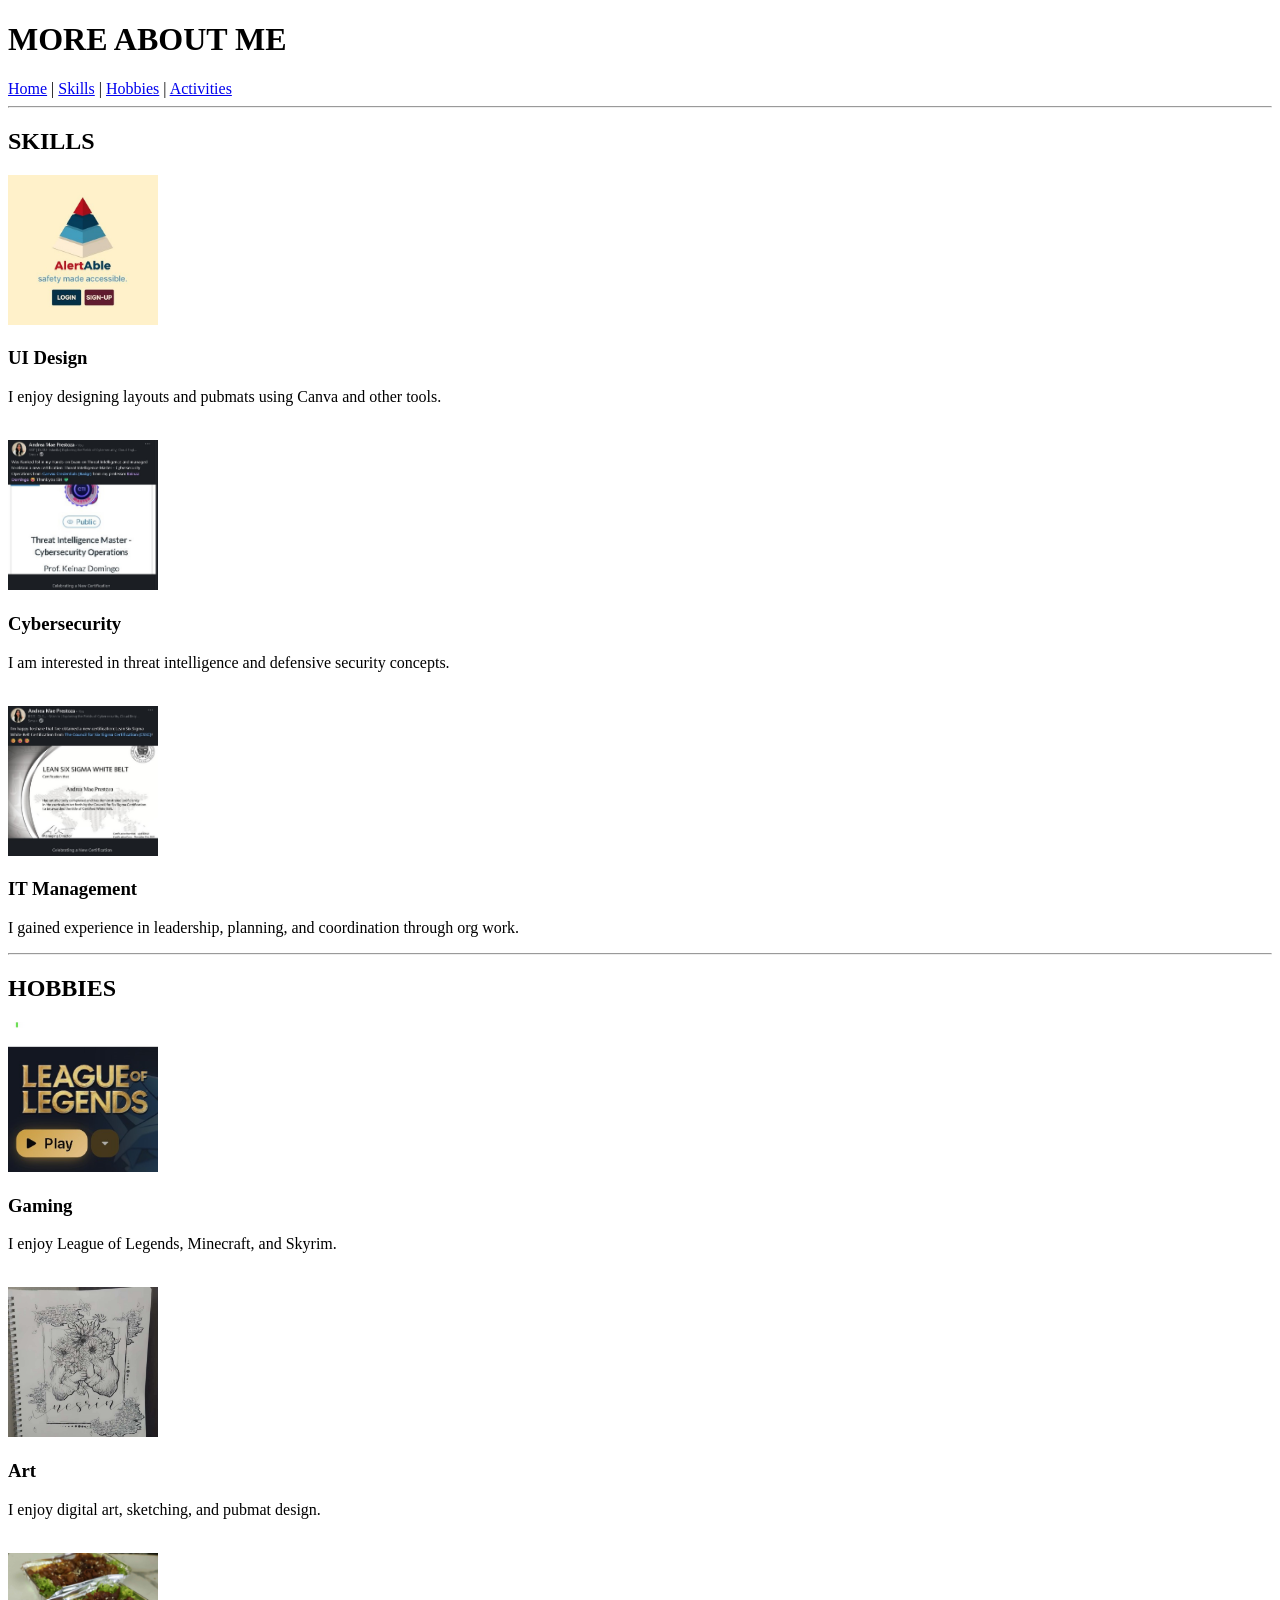
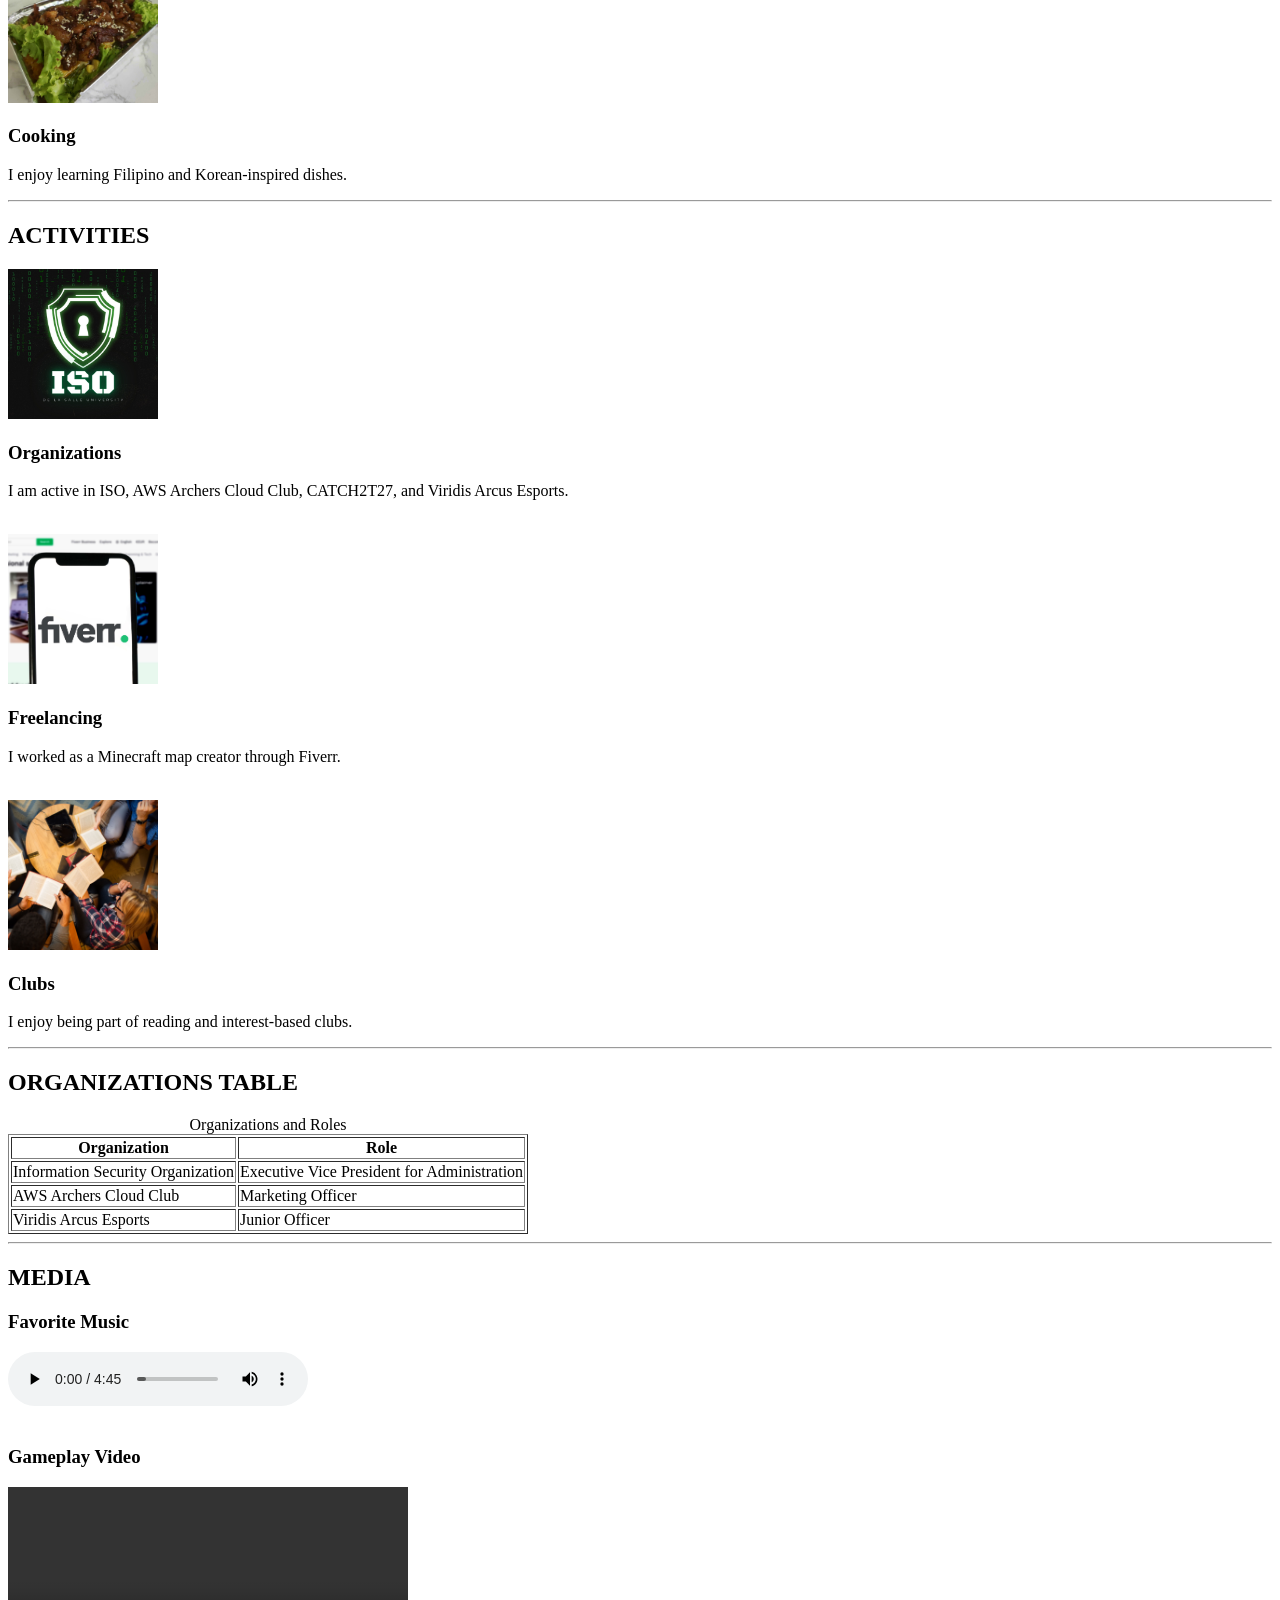
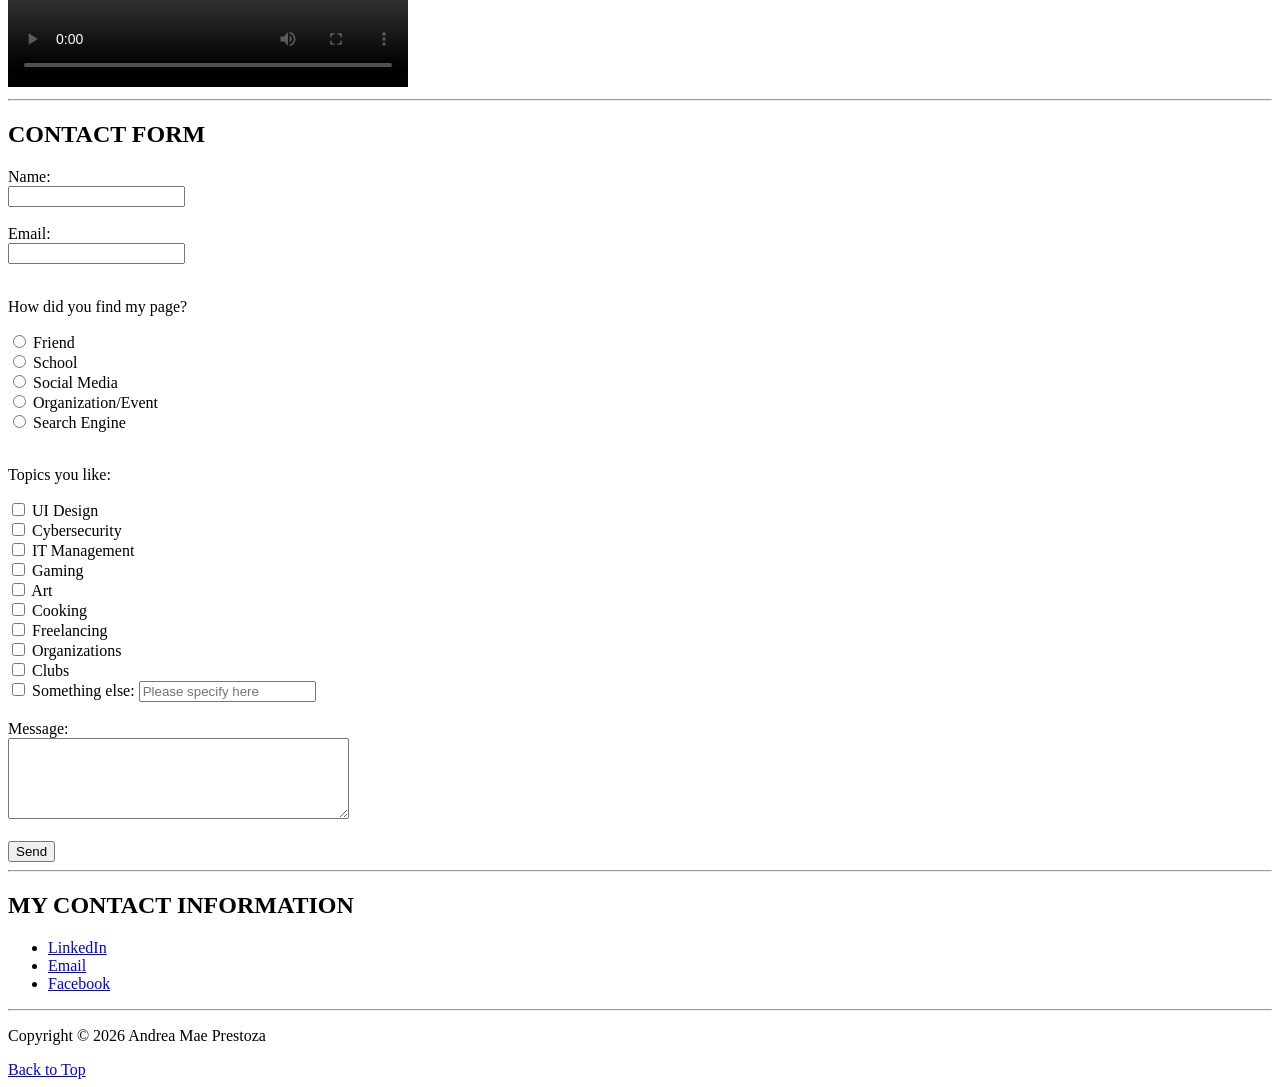
==== more.html @ cf1d5e44 "Changed form" ====
<!DOCTYPE html>
<html>
    
<head>
    <title>More About Andrea Mae Prestoza</title>

    <meta charset="UTF-8">
    <meta name="description" content="More Information About Andrea Mae Prestoza">
    <meta name="keywords" content="Skills, Hobbies, Activities">
    <meta name="author" content="Andrea Mae Prestoza">
</head>

<body>
    <header>
        <h1>MORE ABOUT ME</h1>
        <nav>
            <a href="index.html">Home</a> |
            <a href="#skills">Skills</a> |
            <a href="#hobbies">Hobbies</a> |
            <a href="#activities">Activities</a>
        </nav>
        <hr>
    </header>

    <main>
        <section id="skills">
            <h2>SKILLS</h2>
            <article>
                <img src="ui-design.jpg" alt="UI Design" width="150" height="150">
                <h3>UI Design</h3>
                <p>I enjoy designing layouts and pubmats using Canva and other tools.</p>
            </article>
            <br>
            <article>
                <img src="cybersecurity.jpg" alt="Cybersecurity" width="150" height="150">
                <h3>Cybersecurity</h3>
                <p>I am interested in threat intelligence and defensive security concepts.</p>
            </article>
            <br>
            <article>
                <img src="it-management.jpg" alt="IT Management" width="150" height="150">
                <h3>IT Management</h3>
                <p>I gained experience in leadership, planning, and coordination through org work.</p>
            </article>
        </section>
        <hr>
        <section id="hobbies">
            <h2>HOBBIES</h2>
            <article>
                <img src="gaming.jpg" alt="Gaming" width="150" height="150">
                <h3>Gaming</h3>
                <p>I enjoy League of Legends, Minecraft, and Skyrim.</p>
            </article>
            <br>
            <article>
                <img src="art.jpg" alt="Art" width="150" height="150">
                <h3>Art</h3>
                <p>I enjoy digital art, sketching, and pubmat design.</p>
            </article>
            <br>
            <article>
                <img src="cooking.jpg" alt="Cooking" width="150" height="150">
                <h3>Cooking</h3>
                <p>I enjoy learning Filipino and Korean-inspired dishes.</p>
            </article>
        </section>
        <hr>
        <section id="activities">
            <h2>ACTIVITIES</h2>
            <article>
                <img src="organizations.jpg" alt="Organizations" width="150" height="150">
                <h3>Organizations</h3>
                <p>I am active in ISO, AWS Archers Cloud Club, CATCH2T27, and Viridis Arcus Esports.</p>
            </article>
            <br>
            <article>
                <img src="freelancing.jpg" alt="Freelancing" width="150" height="150">
                <h3>Freelancing</h3>
                <p>I worked as a Minecraft map creator through Fiverr.</p>
            </article>
            <br>
            <article>
                <img src="clubs.jpg" alt="Clubs" width="150" height="150">
                <h3>Clubs</h3>
                <p>I enjoy being part of reading and interest-based clubs.</p>
            </article>
        </section>
        <hr>
        <section>
            <h2>ORGANIZATIONS TABLE</h2>
            <table border="1">
                <caption>Organizations and Roles</caption>
                <tr>
                    <th>Organization</th>
                    <th>Role</th>
                </tr>
                <tr>
                    <td>Information Security Organization</td>
                    <td>Executive Vice President for Administration</td>
                </tr>
                <tr>
                    <td>AWS Archers Cloud Club</td>
                    <td>Marketing Officer</td>
                </tr>
                <tr>
                    <td>Viridis Arcus Esports</td>
                    <td>Junior Officer</td>
                </tr>
            </table>
        </section>
        <hr>
        <section>
            <h2>MEDIA</h2>
            <h3>Favorite Music</h3>
            <audio controls>
                <source src="music.mp3" type="audio/mpeg">
            </audio>
            <br><br>
            <h3>Gameplay Video</h3>
            <video width="400" controls>
                <source src="gameplay.mp4" type="video/mp4">
            </video>
        </section>
        <hr>
        <section>
    <h2>CONTACT FORM</h2>

    <form action="#" method="post">

        <label for="name">Name:</label><br>
        <input type="text" id="name" name="name">

        <br><br>

        <label for="email">Email:</label><br>
        <input type="email" id="email" name="email">

        <br><br>

        <p>How did you find my page?</p>

        <input type="radio" name="source" value="friend" id="friend">
        <label for="friend">Friend</label>
        <br>

        <input type="radio" name="source" value="school" id="school">
        <label for="school">School</label>
        <br>

        <input type="radio" name="source" value="social_media" id="social">
        <label for="social">Social Media</label>
        <br>

        <input type="radio" name="source" value="org_event" id="event">
        <label for="event">Organization/Event</label>
        <br>

        <input type="radio" name="source" value="search_engine" id="search">
        <label for="search">Search Engine</label>

        <br><br>

        <p>Topics you like:</p>

        <input type="checkbox" value="ui_design" id="ui">
        <label for="ui">UI Design</label>
        <br>

        <input type="checkbox" value="cybersecurity" id="cybersecurity">
        <label for="cybersecurity">Cybersecurity</label>
        <br>

        <input type="checkbox" value="it_management" id="it">
        <label for="it">IT Management</label>
        <br>

        <input type="checkbox" value="gaming" id="gaming">
        <label for="gaming">Gaming</label>
        <br>

        <input type="checkbox" value="art" id="art">
        <label for="art">Art</label>
        <br>

        <input type="checkbox" value="cooking" id="cooking">
        <label for="cooking">Cooking</label>
        <br>

        <input type="checkbox" value="freelancing" id="freelance">
        <label for="freelance">Freelancing</label>
        <br>

        <input type="checkbox" value="organizations" id="orgs">
        <label for="orgs">Organizations</label>
        <br>

        <input type="checkbox" value="clubs" id="clubs">
        <label for="clubs">Clubs</label>
        <br>

        <input type="checkbox" value="something_else" id="other">
        <label for="other">Something else:</label>

        <input type="text" name="other_input" placeholder="Please specify here">

        <br><br>

        <label for="message">Message:</label><br>

        <textarea id="message"
                  name="message"
                  rows="5"
                  cols="40"></textarea>

        <br><br>

        <input type="submit" value="Send">

    </form>
</section>
        <hr>
        <section>
            <h2>MY CONTACT INFORMATION</h2>
            <ul>
                <li>
                    <a href="https://www.linkedin.com/in/prestozaamj/" target="_blank">
                        LinkedIn
                    </a>
                </li>
                <li>
                    <a href="mailto:andrea_prestoza@dlsu.edu.ph">
                        Email
                    </a>
                </li>
                <li>
                    <a href="https://www.facebook.com/prestopotatoe" target="_blank">
                        Facebook
                    </a>
                </li>
            </ul>
        </section>
    </main>

    <hr>
    <footer>

        <p>Copyright © 2026 Andrea Mae Prestoza</p>
        <a href="#top">Back to Top</a>

    </footer>
</body>
</html>
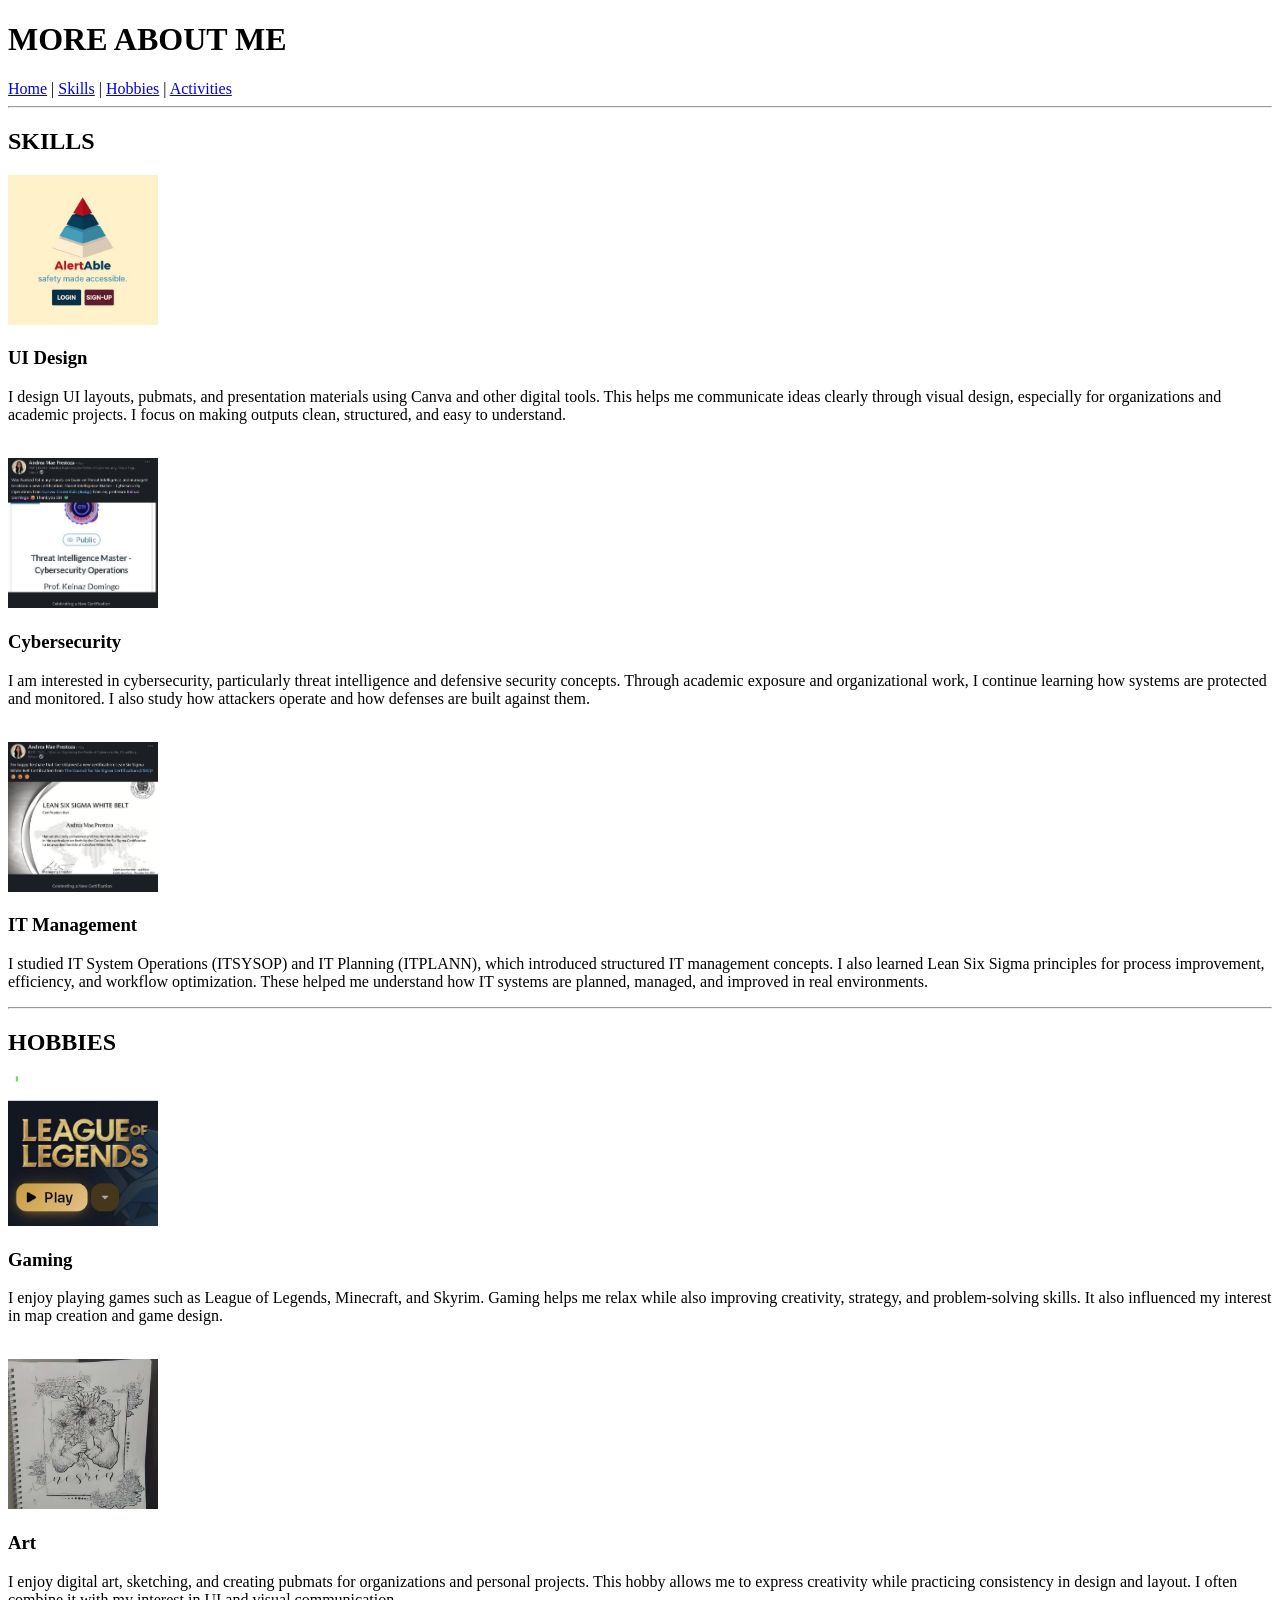
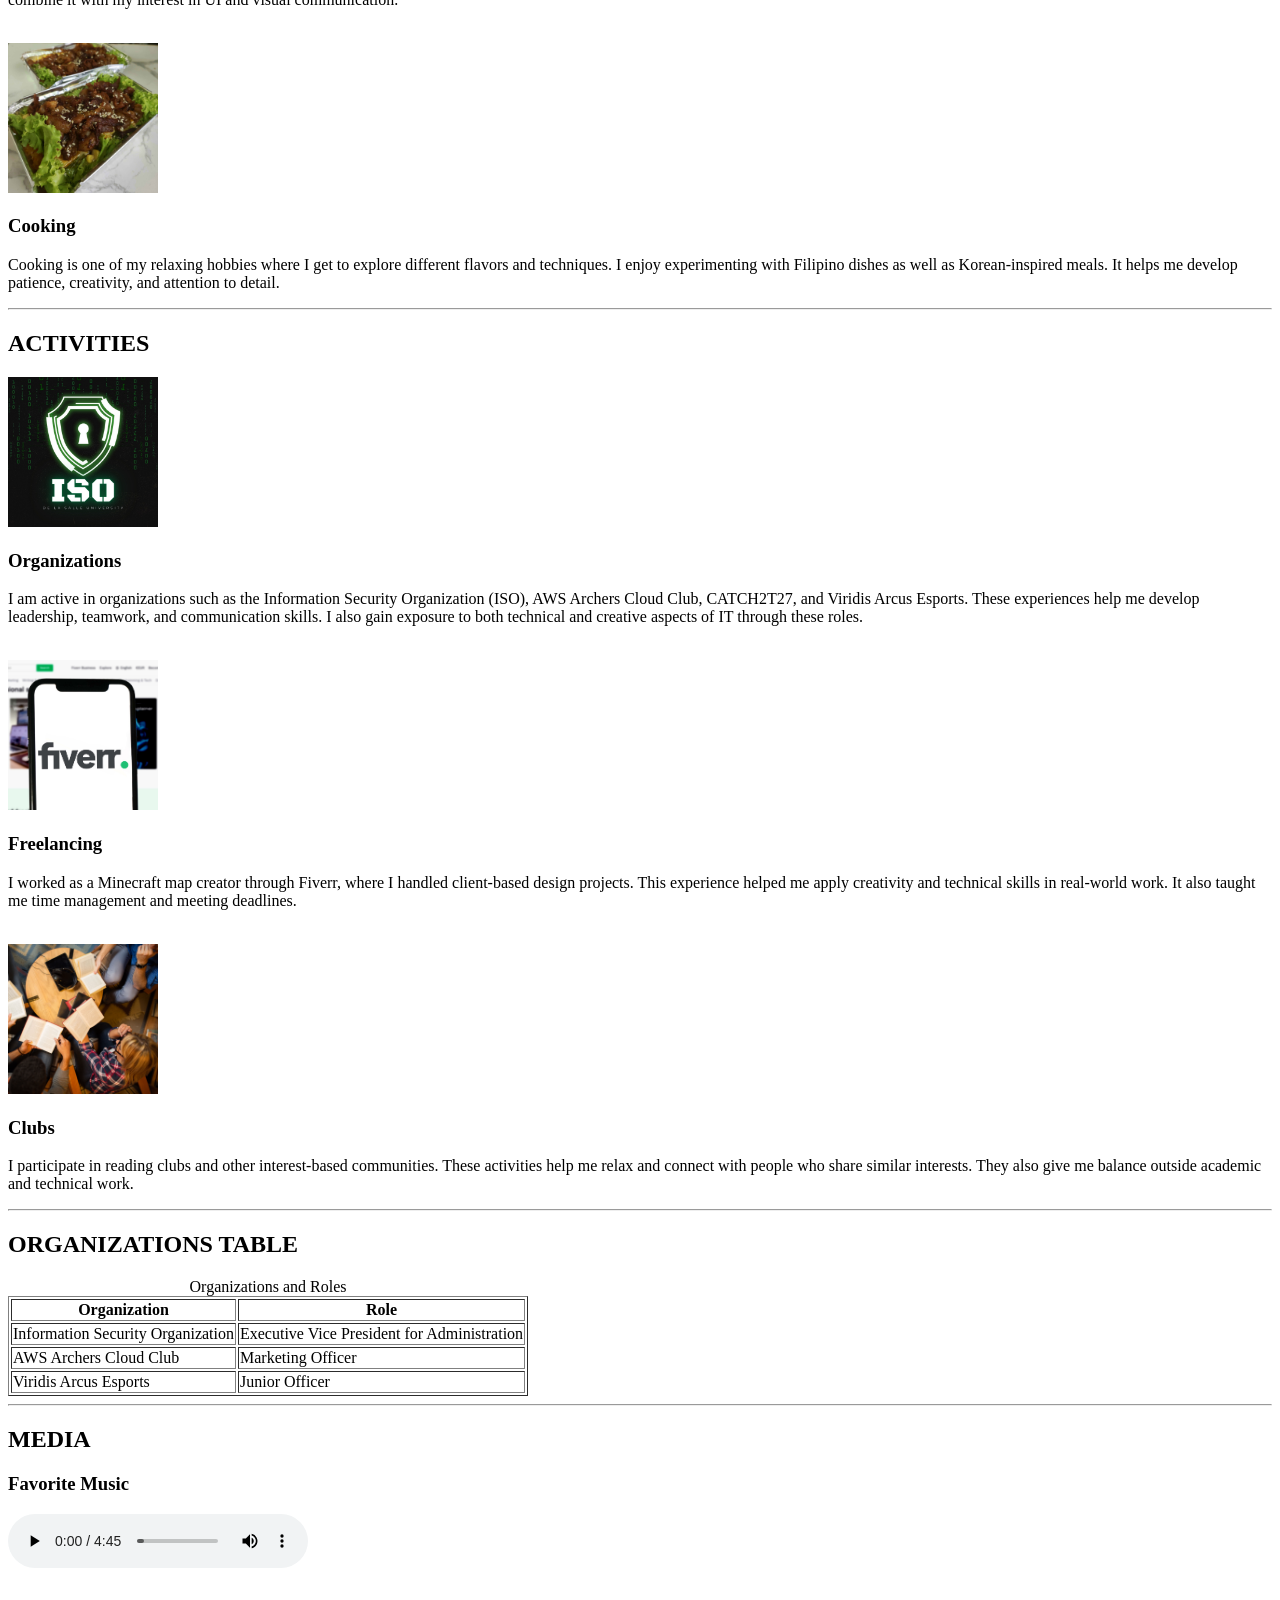
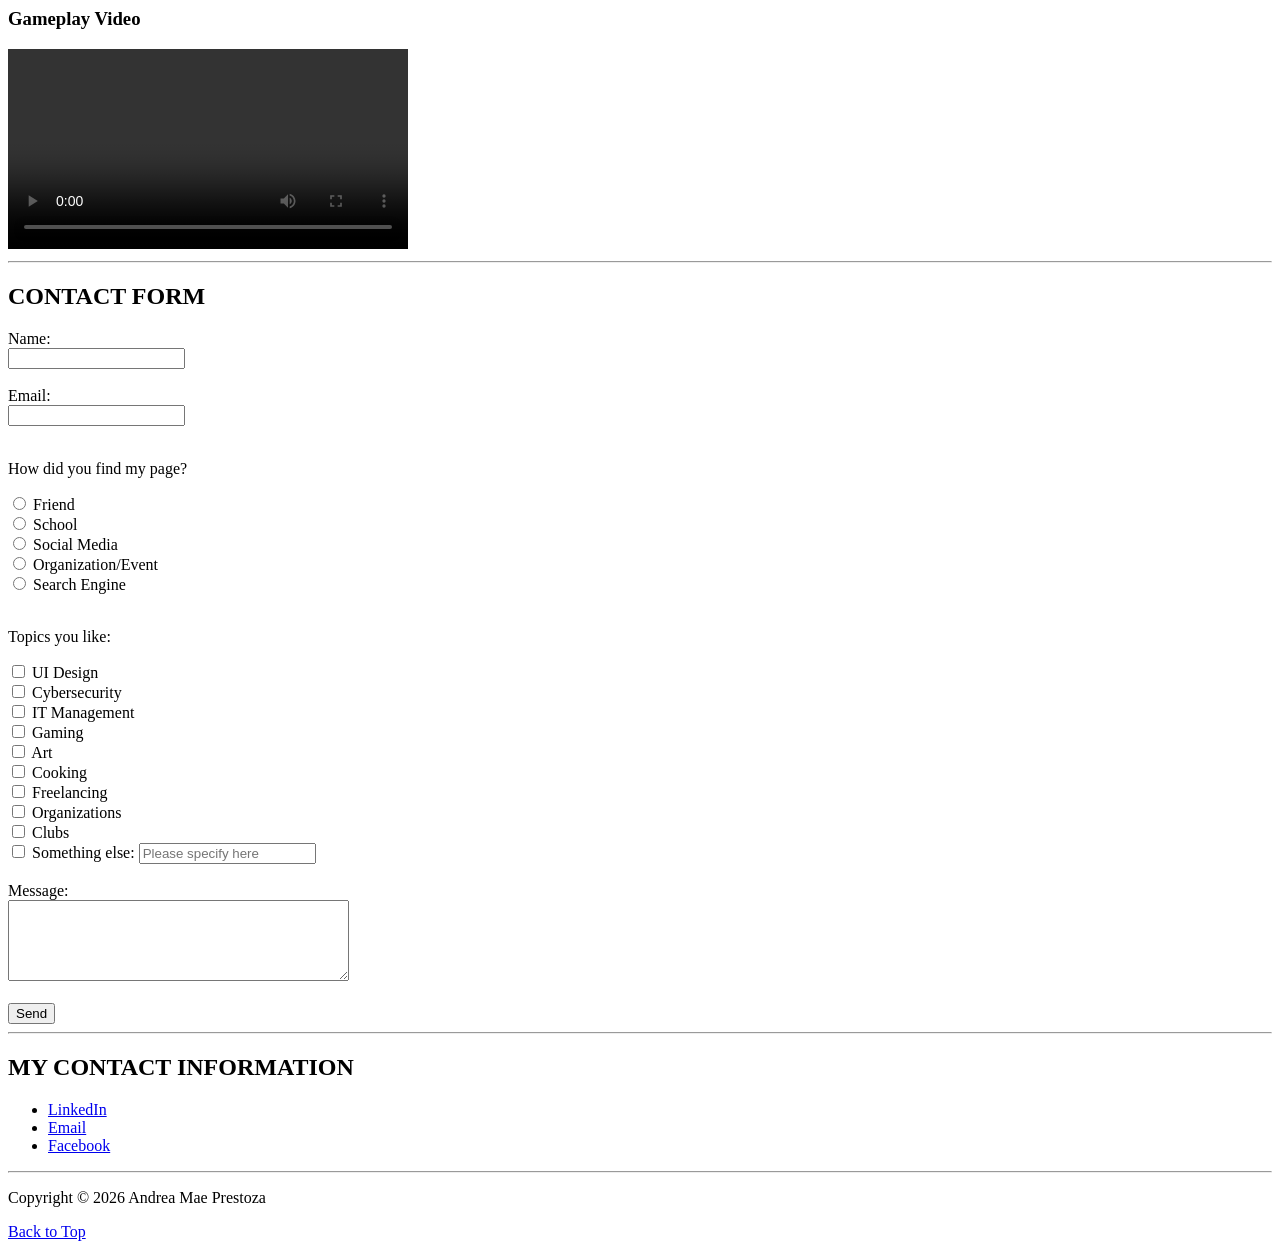
==== commit 8e2ebb41: "Made descriptions more descriptive" ====
--- a/more.html
+++ b/more.html
@@ -25,103 +25,172 @@
     <main>
         <section id="skills">
             <h2>SKILLS</h2>
+
             <article>
                 <img src="ui-design.jpg" alt="UI Design" width="150" height="150">
                 <h3>UI Design</h3>
-                <p>I enjoy designing layouts and pubmats using Canva and other tools.</p>
-            </article>
-            <br>
+                <p>
+                    I design UI layouts, pubmats, and presentation materials using Canva and other digital tools. 
+                    This helps me communicate ideas clearly through visual design, especially for organizations and academic projects. 
+                    I focus on making outputs clean, structured, and easy to understand.
+                </p>
+            </article>
+
+            <br>
+
             <article>
                 <img src="cybersecurity.jpg" alt="Cybersecurity" width="150" height="150">
                 <h3>Cybersecurity</h3>
-                <p>I am interested in threat intelligence and defensive security concepts.</p>
-            </article>
-            <br>
+                <p>
+                    I am interested in cybersecurity, particularly threat intelligence and defensive security concepts. 
+                    Through academic exposure and organizational work, I continue learning how systems are protected and monitored. 
+                    I also study how attackers operate and how defenses are built against them.
+                </p>
+            </article>
+
+            <br>
+
             <article>
                 <img src="it-management.jpg" alt="IT Management" width="150" height="150">
                 <h3>IT Management</h3>
-                <p>I gained experience in leadership, planning, and coordination through org work.</p>
-            </article>
-        </section>
-        <hr>
+                <p>
+                    I studied IT System Operations (ITSYSOP) and IT Planning (ITPLANN), which introduced structured IT management concepts. 
+                    I also learned Lean Six Sigma principles for process improvement, efficiency, and workflow optimization. 
+                    These helped me understand how IT systems are planned, managed, and improved in real environments.
+                </p>
+            </article>
+        </section>
+
+        <hr>
+
         <section id="hobbies">
             <h2>HOBBIES</h2>
+
             <article>
                 <img src="gaming.jpg" alt="Gaming" width="150" height="150">
                 <h3>Gaming</h3>
-                <p>I enjoy League of Legends, Minecraft, and Skyrim.</p>
-            </article>
-            <br>
+                <p>
+                    I enjoy playing games such as League of Legends, Minecraft, and Skyrim. 
+                    Gaming helps me relax while also improving creativity, strategy, and problem-solving skills. 
+                    It also influenced my interest in map creation and game design.
+                </p>
+            </article>
+
+            <br>
+
             <article>
                 <img src="art.jpg" alt="Art" width="150" height="150">
                 <h3>Art</h3>
-                <p>I enjoy digital art, sketching, and pubmat design.</p>
-            </article>
-            <br>
+                <p>
+                    I enjoy digital art, sketching, and creating pubmats for organizations and personal projects. 
+                    This hobby allows me to express creativity while practicing consistency in design and layout. 
+                    I often combine it with my interest in UI and visual communication.
+                </p>
+            </article>
+
+            <br>
+
             <article>
                 <img src="cooking.jpg" alt="Cooking" width="150" height="150">
                 <h3>Cooking</h3>
-                <p>I enjoy learning Filipino and Korean-inspired dishes.</p>
-            </article>
-        </section>
-        <hr>
+                <p>
+                    Cooking is one of my relaxing hobbies where I get to explore different flavors and techniques. 
+                    I enjoy experimenting with Filipino dishes as well as Korean-inspired meals. 
+                    It helps me develop patience, creativity, and attention to detail.
+                </p>
+            </article>
+        </section>
+
+        <hr>
+
         <section id="activities">
             <h2>ACTIVITIES</h2>
+
             <article>
                 <img src="organizations.jpg" alt="Organizations" width="150" height="150">
                 <h3>Organizations</h3>
-                <p>I am active in ISO, AWS Archers Cloud Club, CATCH2T27, and Viridis Arcus Esports.</p>
-            </article>
-            <br>
+                <p>
+                    I am active in organizations such as the Information Security Organization (ISO), AWS Archers Cloud Club, 
+                    CATCH2T27, and Viridis Arcus Esports. These experiences help me develop leadership, teamwork, and communication skills. 
+                    I also gain exposure to both technical and creative aspects of IT through these roles.
+                </p>
+            </article>
+
+            <br>
+
             <article>
                 <img src="freelancing.jpg" alt="Freelancing" width="150" height="150">
                 <h3>Freelancing</h3>
-                <p>I worked as a Minecraft map creator through Fiverr.</p>
-            </article>
-            <br>
+                <p>
+                    I worked as a Minecraft map creator through Fiverr, where I handled client-based design projects. 
+                    This experience helped me apply creativity and technical skills in real-world work. 
+                    It also taught me time management and meeting deadlines.
+                </p>
+            </article>
+
+            <br>
+
             <article>
                 <img src="clubs.jpg" alt="Clubs" width="150" height="150">
                 <h3>Clubs</h3>
-                <p>I enjoy being part of reading and interest-based clubs.</p>
-            </article>
-        </section>
-        <hr>
+                <p>
+                    I participate in reading clubs and other interest-based communities. 
+                    These activities help me relax and connect with people who share similar interests. 
+                    They also give me balance outside academic and technical work.
+                </p>
+            </article>
+        </section>
+
+        <hr>
+
         <section>
             <h2>ORGANIZATIONS TABLE</h2>
+
             <table border="1">
                 <caption>Organizations and Roles</caption>
+
                 <tr>
                     <th>Organization</th>
                     <th>Role</th>
                 </tr>
+
                 <tr>
                     <td>Information Security Organization</td>
                     <td>Executive Vice President for Administration</td>
                 </tr>
+
                 <tr>
                     <td>AWS Archers Cloud Club</td>
                     <td>Marketing Officer</td>
                 </tr>
+
                 <tr>
                     <td>Viridis Arcus Esports</td>
                     <td>Junior Officer</td>
                 </tr>
             </table>
         </section>
-        <hr>
+
+        <hr>
+
         <section>
             <h2>MEDIA</h2>
+
             <h3>Favorite Music</h3>
             <audio controls>
                 <source src="music.mp3" type="audio/mpeg">
             </audio>
+
             <br><br>
+
             <h3>Gameplay Video</h3>
             <video width="400" controls>
                 <source src="gameplay.mp4" type="video/mp4">
             </video>
         </section>
-        <hr>
+
+        <hr>
+
         <section>
     <h2>CONTACT FORM</h2>
 
@@ -218,20 +287,25 @@
 
     </form>
 </section>
-        <hr>
+
+        <hr>
+
         <section>
             <h2>MY CONTACT INFORMATION</h2>
+
             <ul>
                 <li>
                     <a href="https://www.linkedin.com/in/prestozaamj/" target="_blank">
                         LinkedIn
                     </a>
                 </li>
+
                 <li>
                     <a href="mailto:andrea_prestoza@dlsu.edu.ph">
                         Email
                     </a>
                 </li>
+
                 <li>
                     <a href="https://www.facebook.com/prestopotatoe" target="_blank">
                         Facebook
@@ -239,14 +313,15 @@
                 </li>
             </ul>
         </section>
+
     </main>
 
     <hr>
+
     <footer>
-
         <p>Copyright © 2026 Andrea Mae Prestoza</p>
         <a href="#top">Back to Top</a>
-
     </footer>
+
 </body>
 </html>
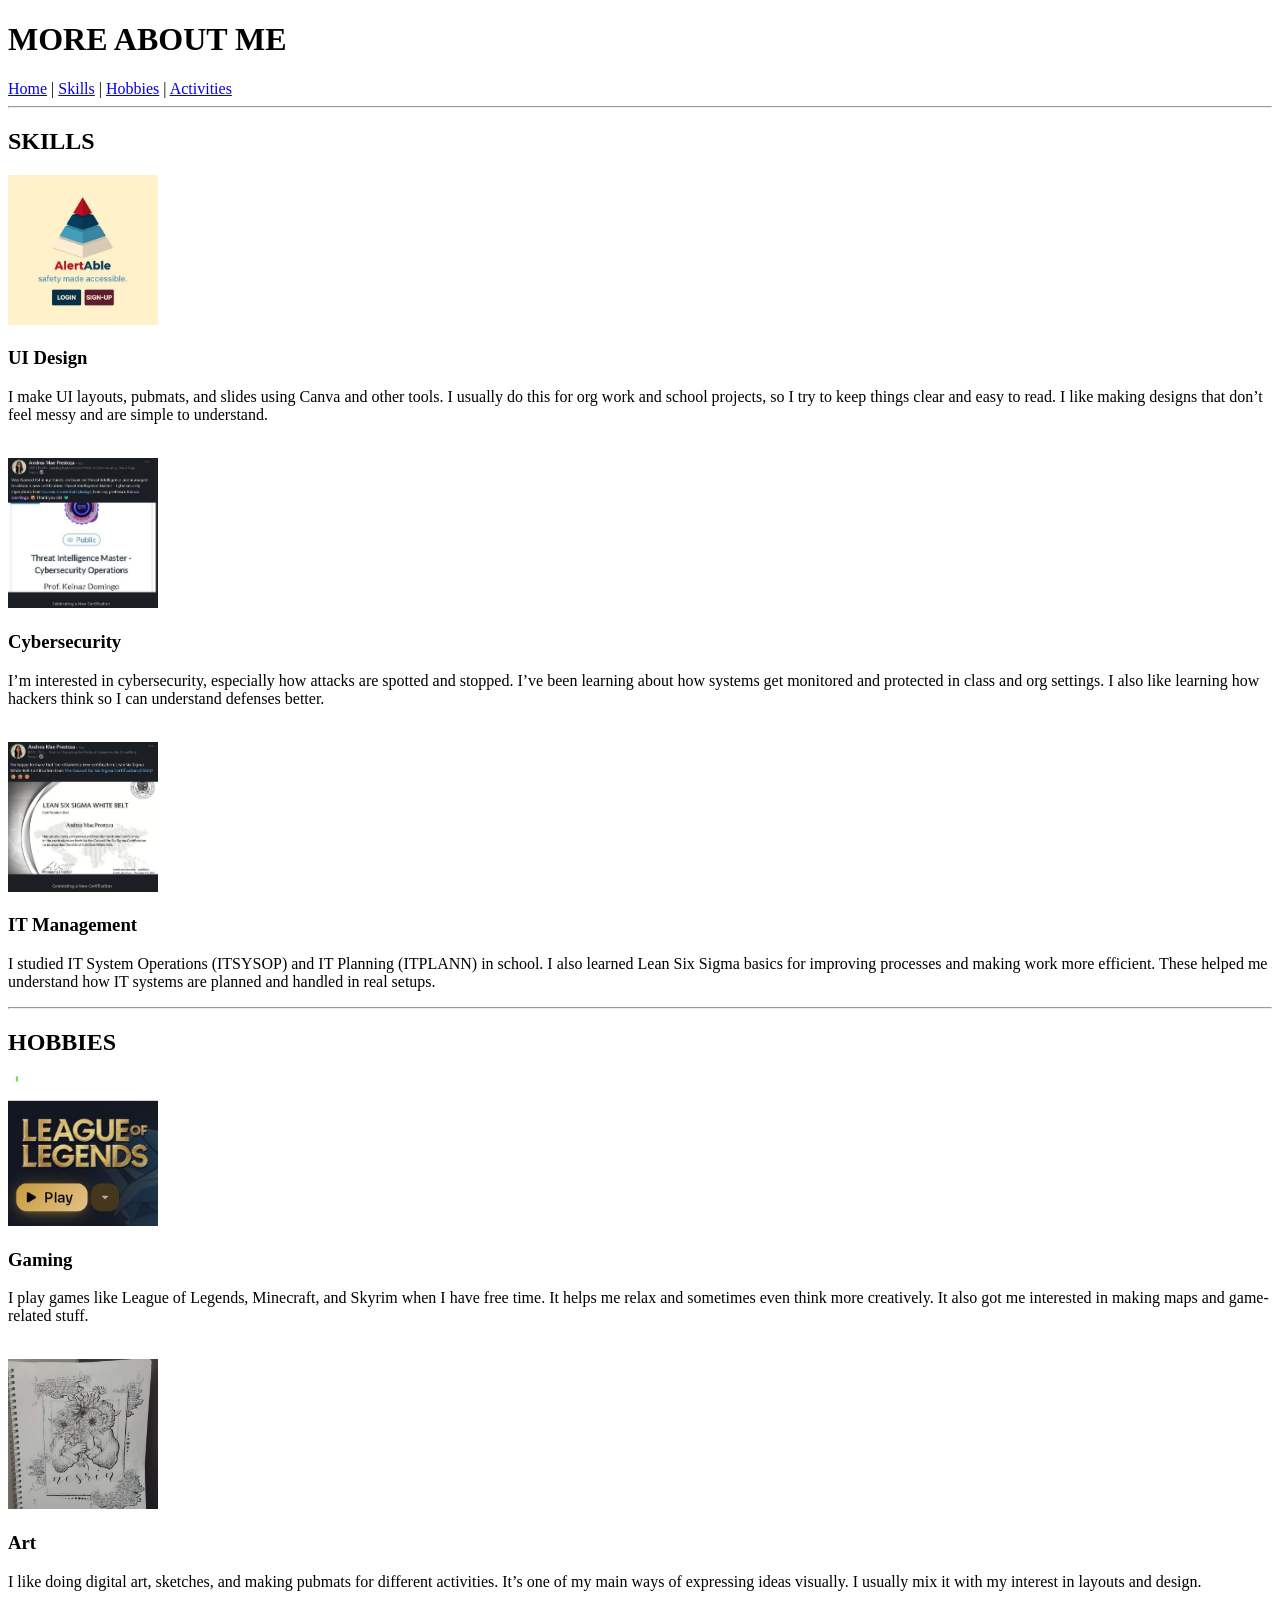
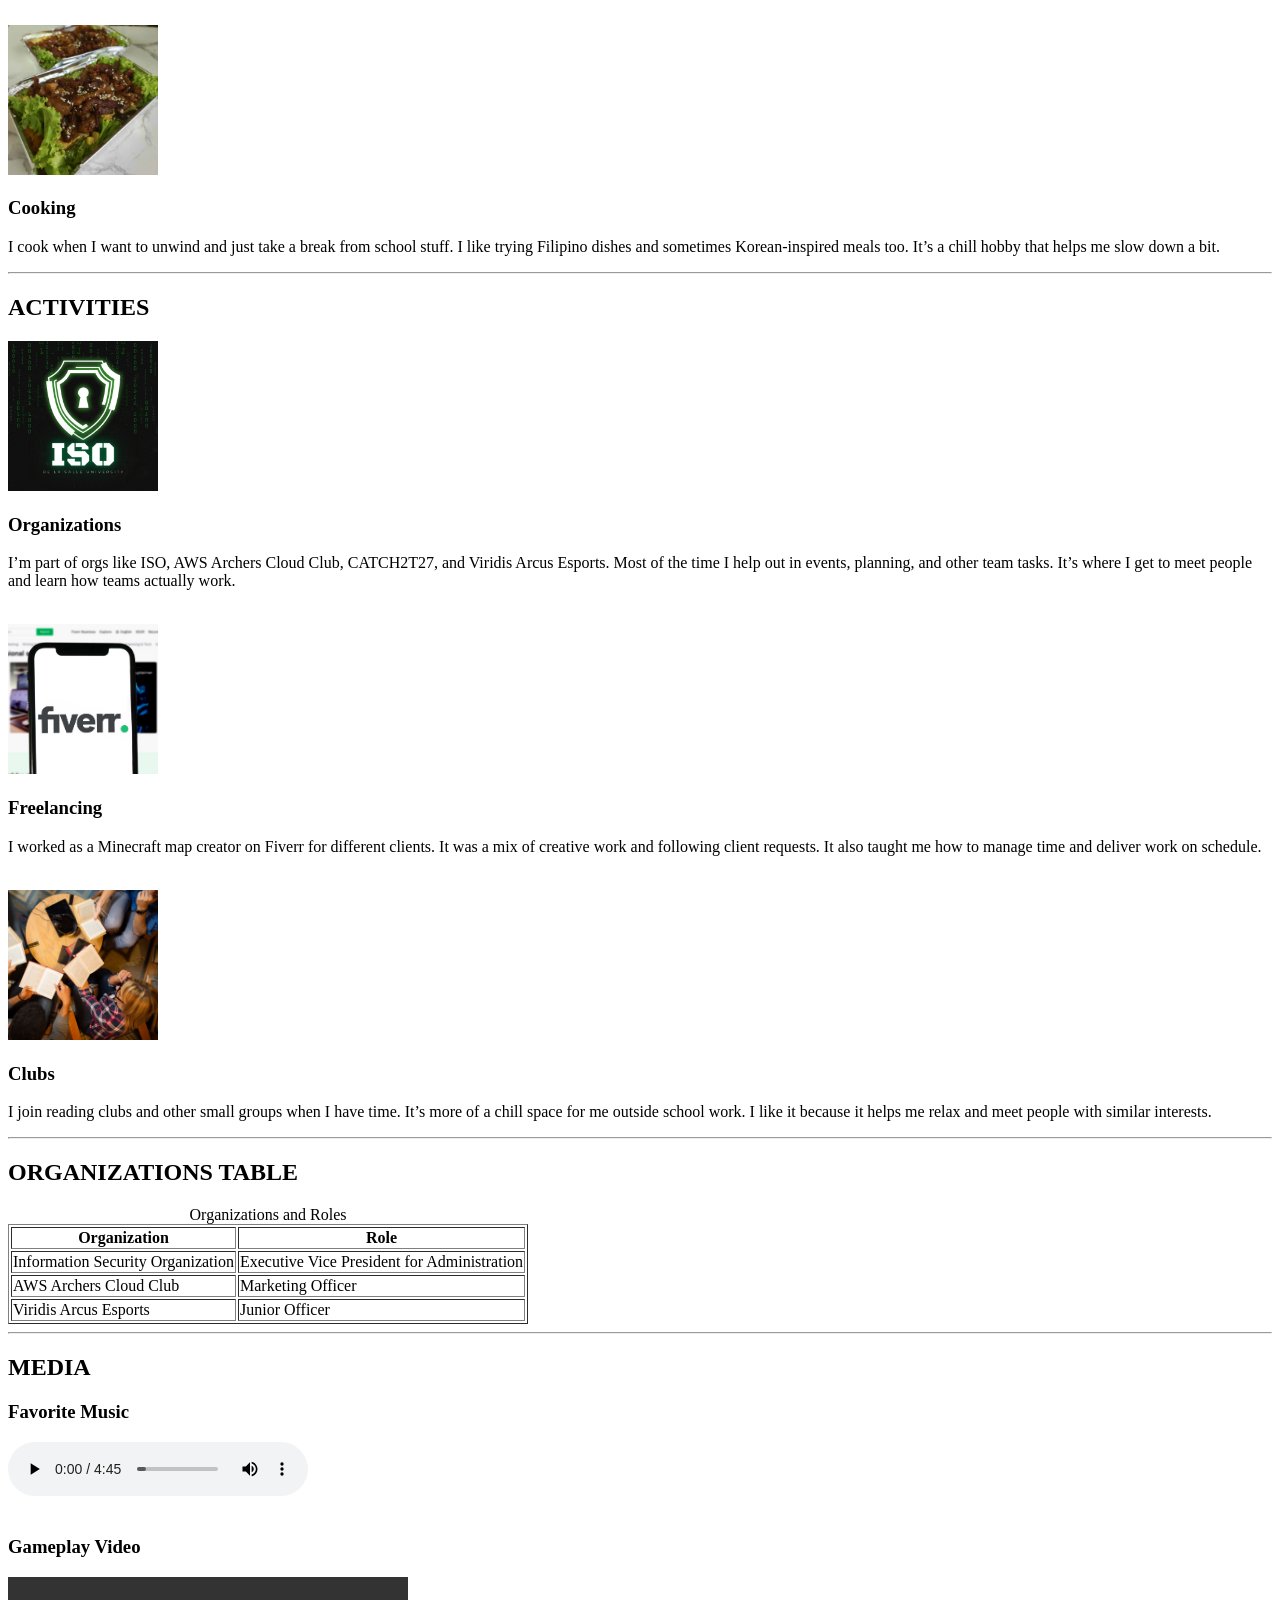
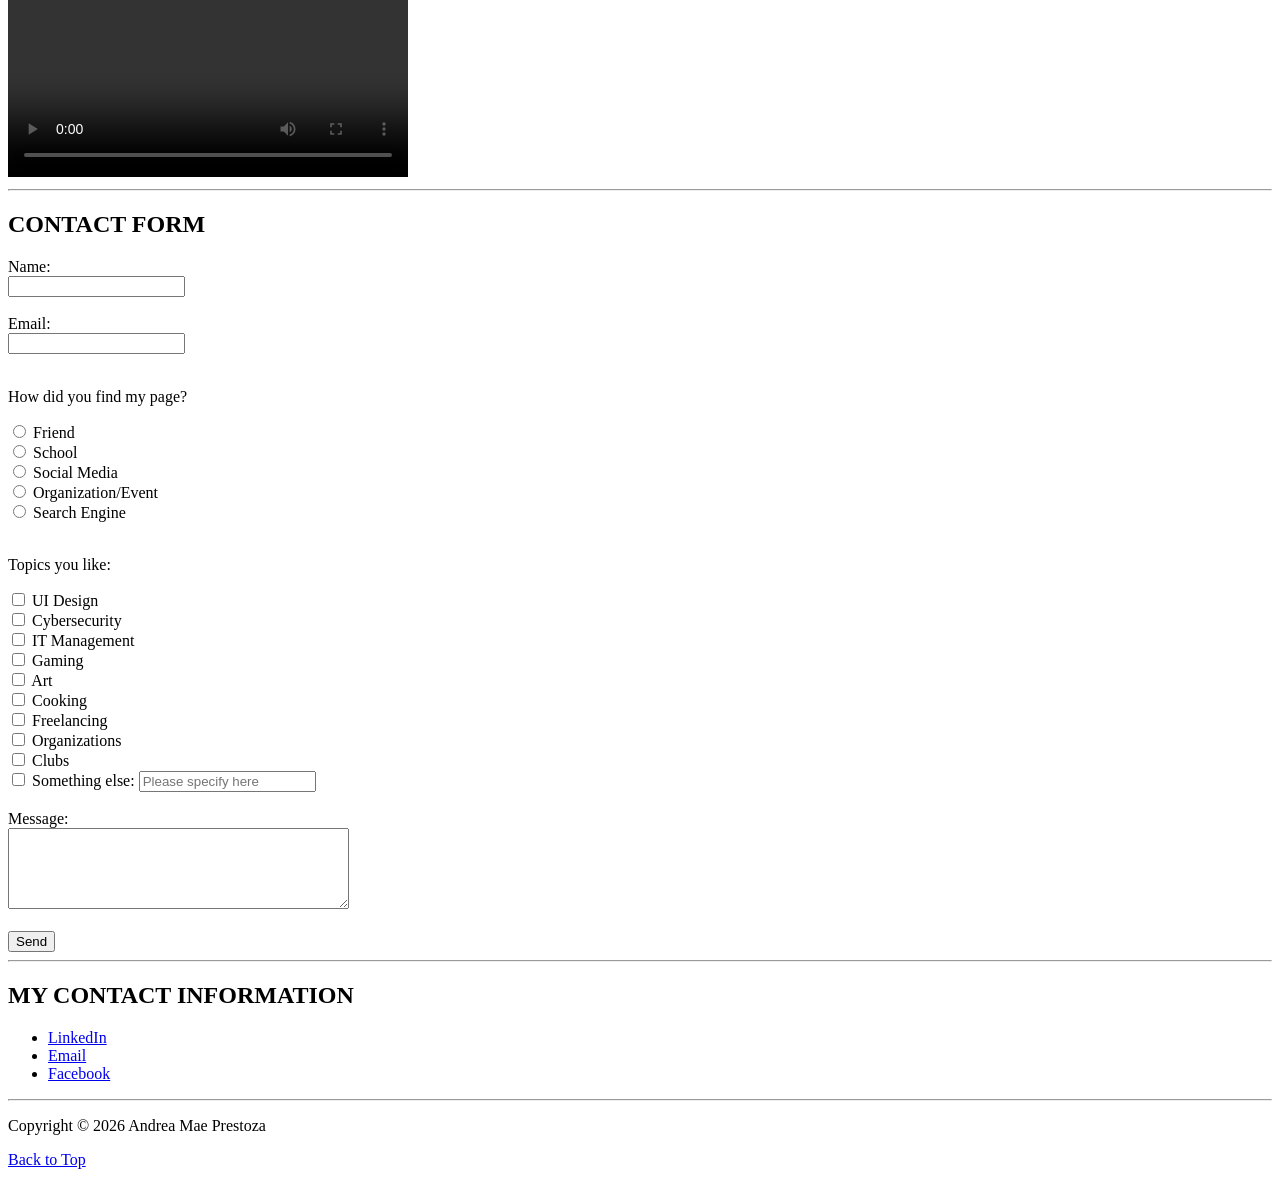
==== commit c989c7b1: "Edited descriptions din" ====
--- a/more.html
+++ b/more.html
@@ -30,9 +30,9 @@
                 <img src="ui-design.jpg" alt="UI Design" width="150" height="150">
                 <h3>UI Design</h3>
                 <p>
-                    I design UI layouts, pubmats, and presentation materials using Canva and other digital tools. 
-                    This helps me communicate ideas clearly through visual design, especially for organizations and academic projects. 
-                    I focus on making outputs clean, structured, and easy to understand.
+                    I make UI layouts, pubmats, and slides using Canva and other tools.  
+                    I usually do this for org work and school projects, so I try to keep things clear and easy to read.  
+                    I like making designs that don’t feel messy and are simple to understand.
                 </p>
             </article>
 
@@ -42,9 +42,9 @@
                 <img src="cybersecurity.jpg" alt="Cybersecurity" width="150" height="150">
                 <h3>Cybersecurity</h3>
                 <p>
-                    I am interested in cybersecurity, particularly threat intelligence and defensive security concepts. 
-                    Through academic exposure and organizational work, I continue learning how systems are protected and monitored. 
-                    I also study how attackers operate and how defenses are built against them.
+                    I’m interested in cybersecurity, especially how attacks are spotted and stopped.  
+                    I’ve been learning about how systems get monitored and protected in class and org settings.  
+                    I also like learning how hackers think so I can understand defenses better.
                 </p>
             </article>
 
@@ -54,9 +54,9 @@
                 <img src="it-management.jpg" alt="IT Management" width="150" height="150">
                 <h3>IT Management</h3>
                 <p>
-                    I studied IT System Operations (ITSYSOP) and IT Planning (ITPLANN), which introduced structured IT management concepts. 
-                    I also learned Lean Six Sigma principles for process improvement, efficiency, and workflow optimization. 
-                    These helped me understand how IT systems are planned, managed, and improved in real environments.
+                    I studied IT System Operations (ITSYSOP) and IT Planning (ITPLANN) in school.  
+                    I also learned Lean Six Sigma basics for improving processes and making work more efficient.  
+                    These helped me understand how IT systems are planned and handled in real setups.
                 </p>
             </article>
         </section>
@@ -70,9 +70,9 @@
                 <img src="gaming.jpg" alt="Gaming" width="150" height="150">
                 <h3>Gaming</h3>
                 <p>
-                    I enjoy playing games such as League of Legends, Minecraft, and Skyrim. 
-                    Gaming helps me relax while also improving creativity, strategy, and problem-solving skills. 
-                    It also influenced my interest in map creation and game design.
+                    I play games like League of Legends, Minecraft, and Skyrim when I have free time.  
+                    It helps me relax and sometimes even think more creatively.  
+                    It also got me interested in making maps and game-related stuff.
                 </p>
             </article>
 
@@ -82,9 +82,9 @@
                 <img src="art.jpg" alt="Art" width="150" height="150">
                 <h3>Art</h3>
                 <p>
-                    I enjoy digital art, sketching, and creating pubmats for organizations and personal projects. 
-                    This hobby allows me to express creativity while practicing consistency in design and layout. 
-                    I often combine it with my interest in UI and visual communication.
+                    I like doing digital art, sketches, and making pubmats for different activities.  
+                    It’s one of my main ways of expressing ideas visually.  
+                    I usually mix it with my interest in layouts and design.
                 </p>
             </article>
 
@@ -94,9 +94,9 @@
                 <img src="cooking.jpg" alt="Cooking" width="150" height="150">
                 <h3>Cooking</h3>
                 <p>
-                    Cooking is one of my relaxing hobbies where I get to explore different flavors and techniques. 
-                    I enjoy experimenting with Filipino dishes as well as Korean-inspired meals. 
-                    It helps me develop patience, creativity, and attention to detail.
+                    I cook when I want to unwind and just take a break from school stuff.  
+                    I like trying Filipino dishes and sometimes Korean-inspired meals too.  
+                    It’s a chill hobby that helps me slow down a bit.
                 </p>
             </article>
         </section>
@@ -110,9 +110,9 @@
                 <img src="organizations.jpg" alt="Organizations" width="150" height="150">
                 <h3>Organizations</h3>
                 <p>
-                    I am active in organizations such as the Information Security Organization (ISO), AWS Archers Cloud Club, 
-                    CATCH2T27, and Viridis Arcus Esports. These experiences help me develop leadership, teamwork, and communication skills. 
-                    I also gain exposure to both technical and creative aspects of IT through these roles.
+                    I’m part of orgs like ISO, AWS Archers Cloud Club, CATCH2T27, and Viridis Arcus Esports.  
+                    Most of the time I help out in events, planning, and other team tasks.  
+                    It’s where I get to meet people and learn how teams actually work.
                 </p>
             </article>
 
@@ -122,9 +122,9 @@
                 <img src="freelancing.jpg" alt="Freelancing" width="150" height="150">
                 <h3>Freelancing</h3>
                 <p>
-                    I worked as a Minecraft map creator through Fiverr, where I handled client-based design projects. 
-                    This experience helped me apply creativity and technical skills in real-world work. 
-                    It also taught me time management and meeting deadlines.
+                    I worked as a Minecraft map creator on Fiverr for different clients.  
+                    It was a mix of creative work and following client requests.  
+                    It also taught me how to manage time and deliver work on schedule.
                 </p>
             </article>
 
@@ -134,9 +134,9 @@
                 <img src="clubs.jpg" alt="Clubs" width="150" height="150">
                 <h3>Clubs</h3>
                 <p>
-                    I participate in reading clubs and other interest-based communities. 
-                    These activities help me relax and connect with people who share similar interests. 
-                    They also give me balance outside academic and technical work.
+                    I join reading clubs and other small groups when I have time.  
+                    It’s more of a chill space for me outside school work.  
+                    I like it because it helps me relax and meet people with similar interests.
                 </p>
             </article>
         </section>
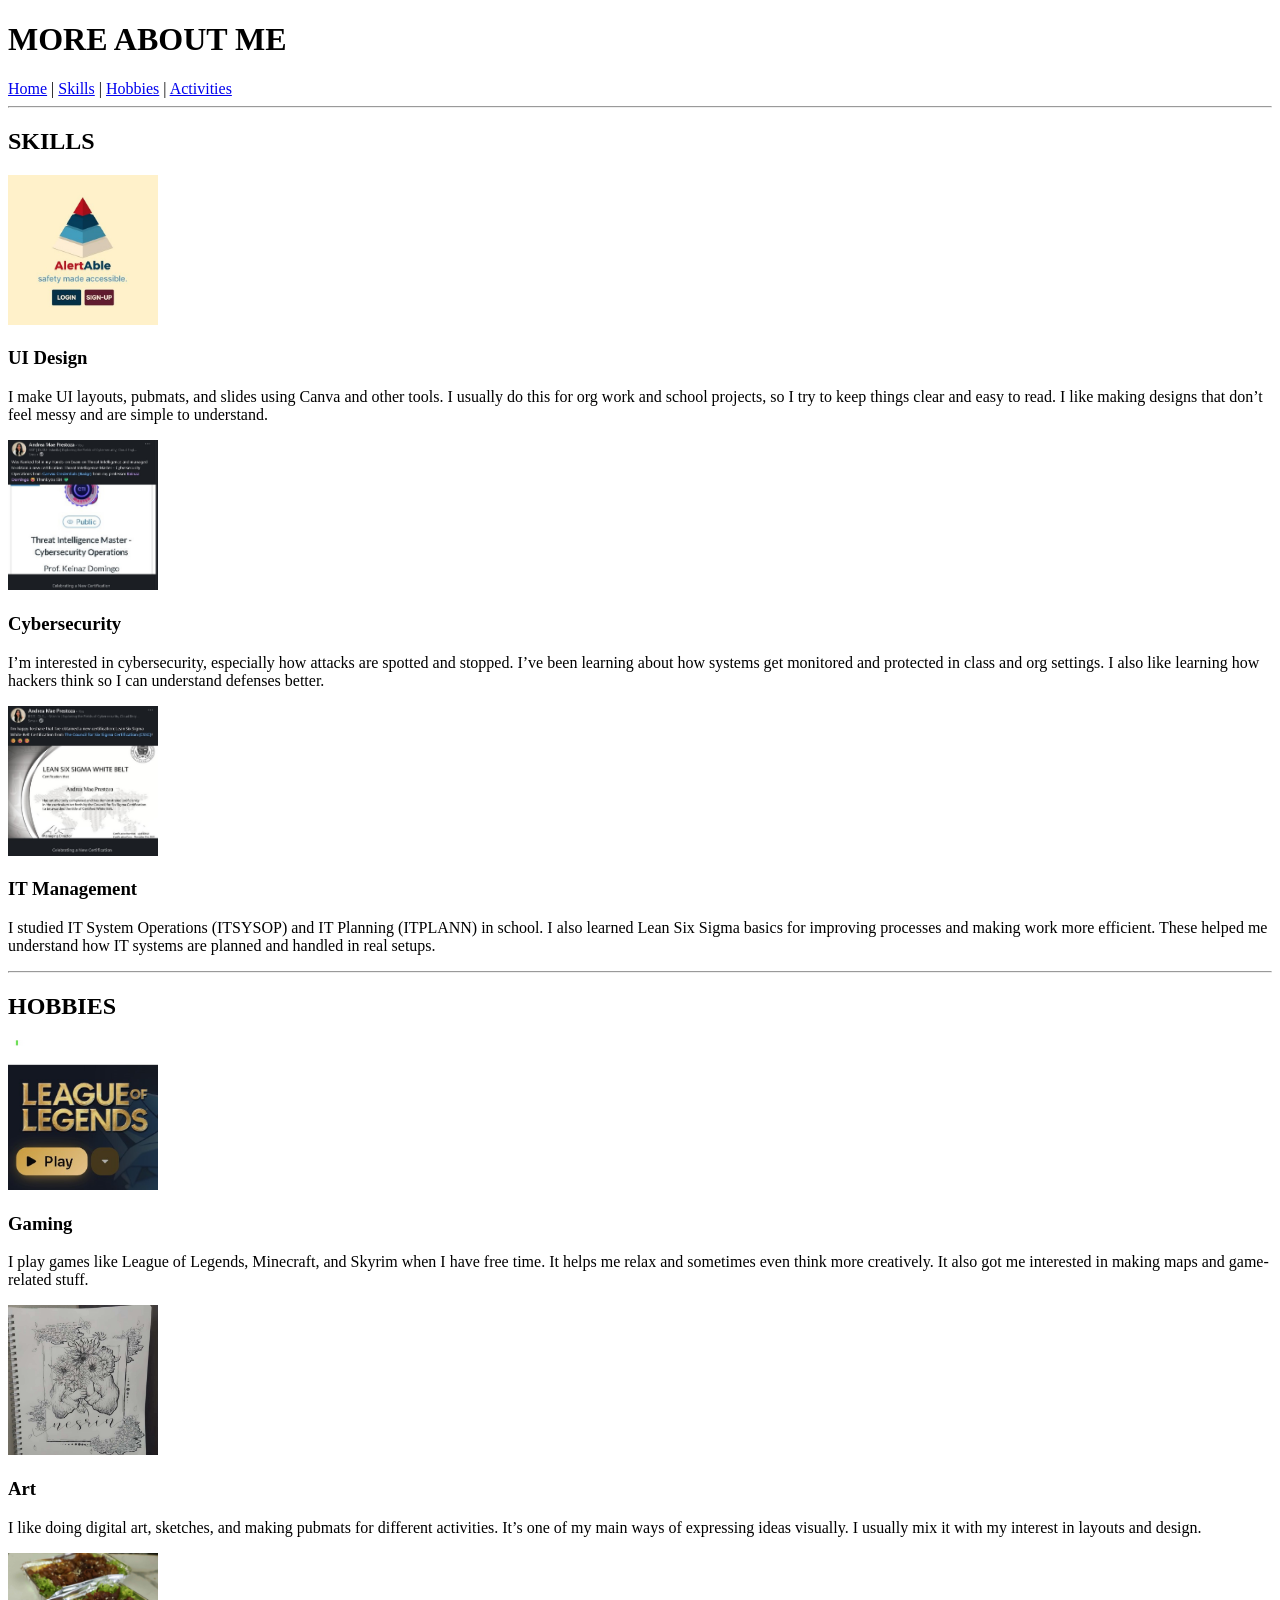
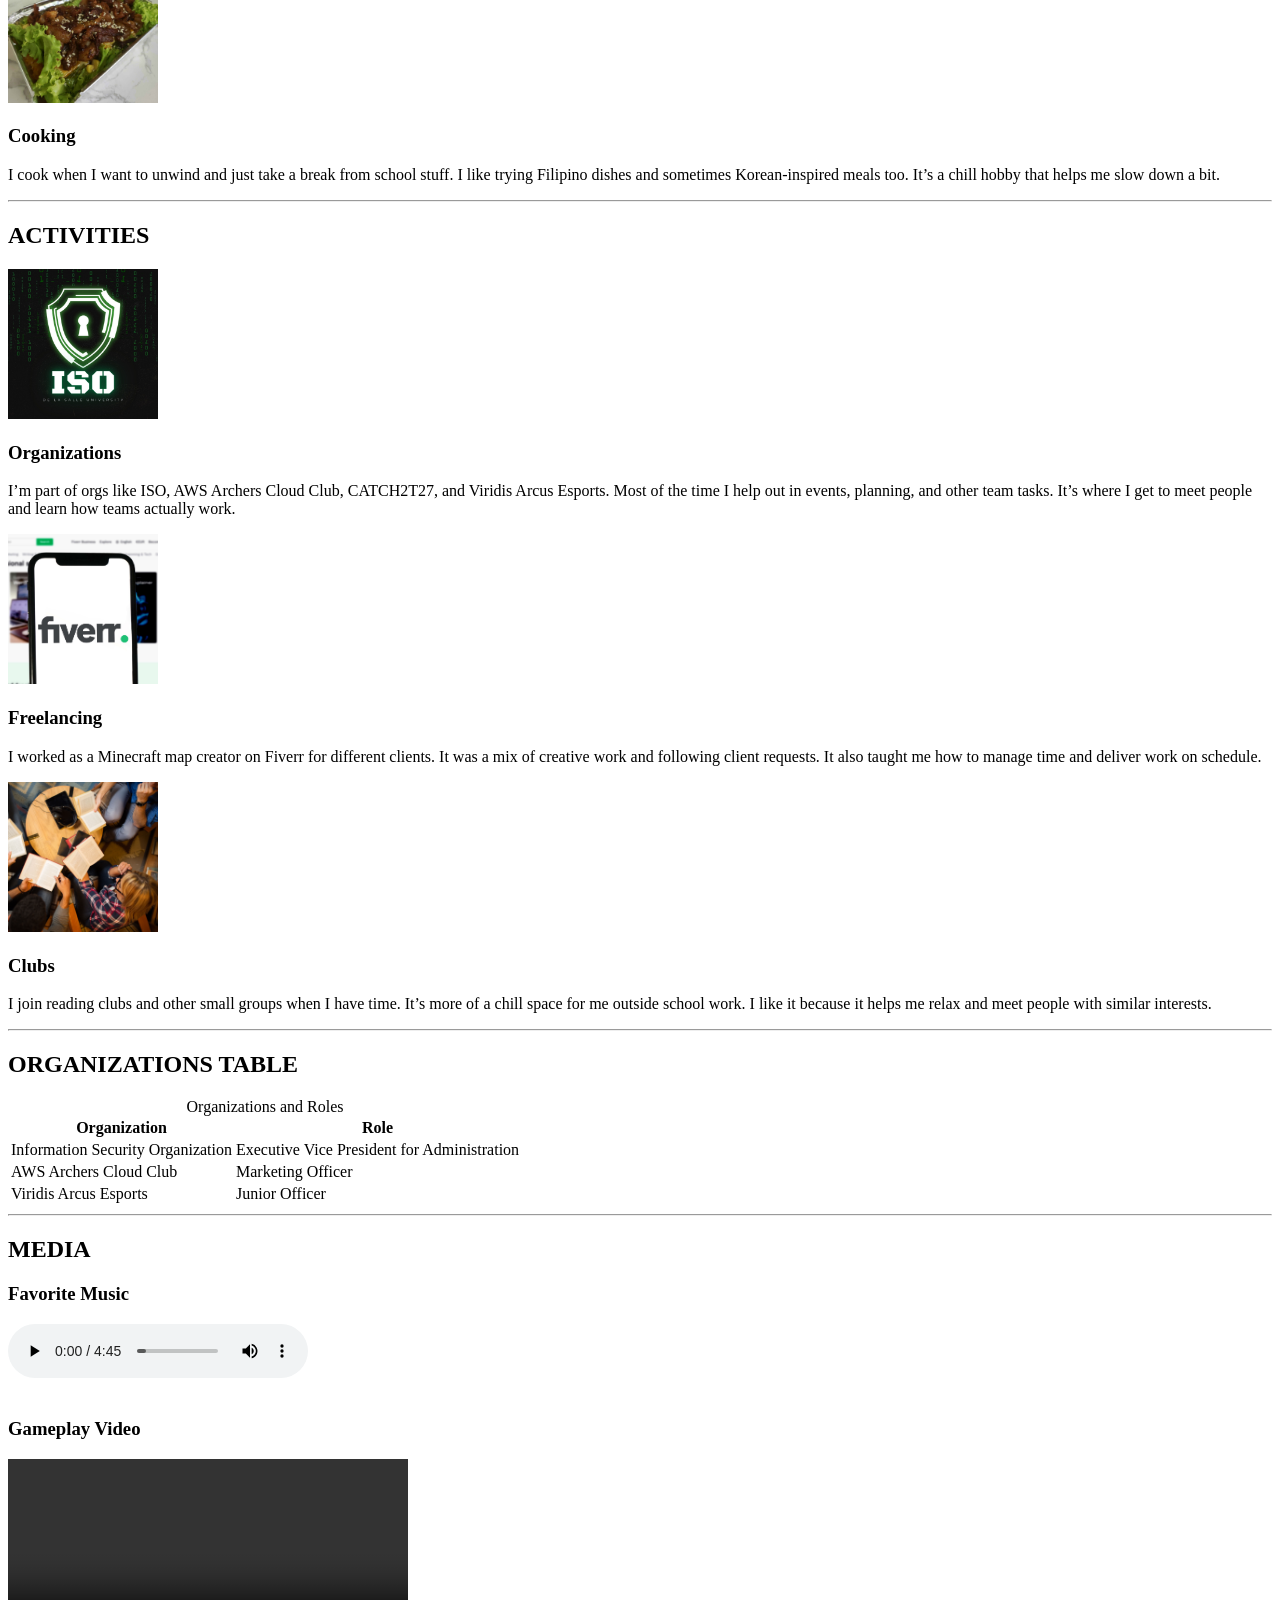
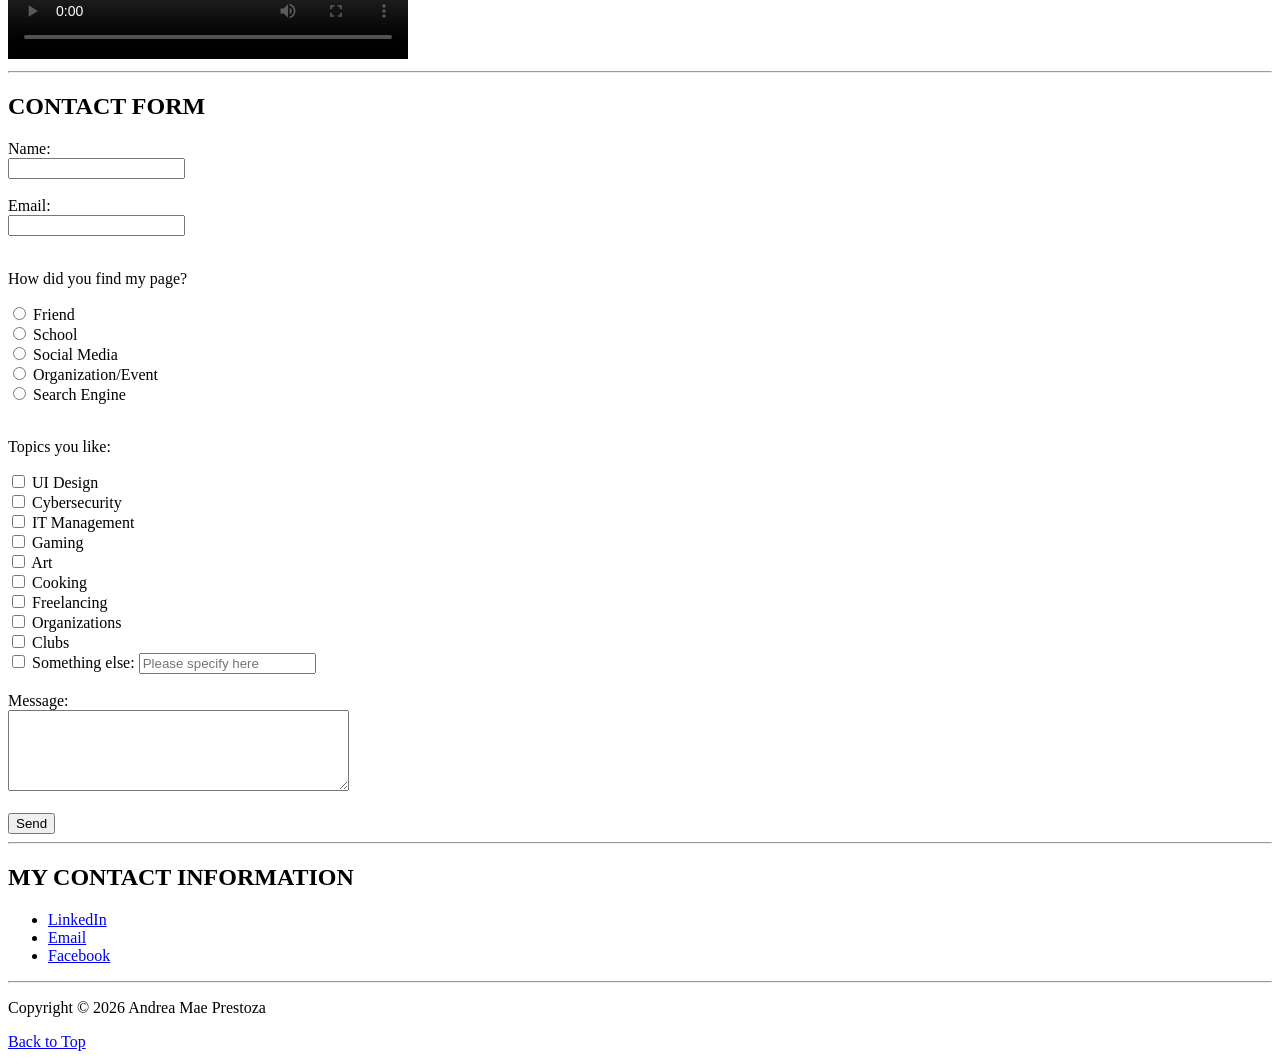
==== commit a1de43bd: "Also made them side-by-side (testing 2)" ====
--- a/more.html
+++ b/more.html
@@ -1,6 +1,6 @@
 <!DOCTYPE html>
 <html>
-    
+
 <head>
     <title>More About Andrea Mae Prestoza</title>
 
@@ -8,145 +8,227 @@
     <meta name="description" content="More Information About Andrea Mae Prestoza">
     <meta name="keywords" content="Skills, Hobbies, Activities">
     <meta name="author" content="Andrea Mae Prestoza">
+
+    <link rel="stylesheet"
+          type="text/css"
+          media="all"
+          href="styles.css">
 </head>
 
 <body>
-    <header>
+
+    <header class="page-header">
+
         <h1>MORE ABOUT ME</h1>
-        <nav>
+
+        <nav class="navigation-bar">
             <a href="index.html">Home</a> |
             <a href="#skills">Skills</a> |
             <a href="#hobbies">Hobbies</a> |
             <a href="#activities">Activities</a>
         </nav>
-        <hr>
+
+        <hr>
+
     </header>
 
     <main>
+
         <section id="skills">
+
             <h2>SKILLS</h2>
 
-            <article>
-                <img src="ui-design.jpg" alt="UI Design" width="150" height="150">
-                <h3>UI Design</h3>
-                <p>
-                    I make UI layouts, pubmats, and slides using Canva and other tools.  
-                    I usually do this for org work and school projects, so I try to keep things clear and easy to read.  
-                    I like making designs that don’t feel messy and are simple to understand.
-                </p>
-            </article>
-
-            <br>
-
-            <article>
-                <img src="cybersecurity.jpg" alt="Cybersecurity" width="150" height="150">
-                <h3>Cybersecurity</h3>
-                <p>
-                    I’m interested in cybersecurity, especially how attacks are spotted and stopped.  
-                    I’ve been learning about how systems get monitored and protected in class and org settings.  
-                    I also like learning how hackers think so I can understand defenses better.
-                </p>
-            </article>
-
-            <br>
-
-            <article>
-                <img src="it-management.jpg" alt="IT Management" width="150" height="150">
-                <h3>IT Management</h3>
-                <p>
-                    I studied IT System Operations (ITSYSOP) and IT Planning (ITPLANN) in school.  
-                    I also learned Lean Six Sigma basics for improving processes and making work more efficient.  
-                    These helped me understand how IT systems are planned and handled in real setups.
-                </p>
-            </article>
+            <div class="content-row">
+
+                <article class="content-card">
+
+                    <img src="ui-design.jpg"
+                         alt="UI Design"
+                         width="150"
+                         height="150">
+
+                    <h3>UI Design</h3>
+
+                    <p>
+                        I make UI layouts, pubmats, and slides using Canva and other tools.
+                        I usually do this for org work and school projects, so I try to keep things clear and easy to read.
+                        I like making designs that don’t feel messy and are simple to understand.
+                    </p>
+
+                </article>
+
+                <article class="content-card">
+
+                    <img src="cybersecurity.jpg"
+                         alt="Cybersecurity"
+                         width="150"
+                         height="150">
+
+                    <h3>Cybersecurity</h3>
+
+                    <p>
+                        I’m interested in cybersecurity, especially how attacks are spotted and stopped.
+                        I’ve been learning about how systems get monitored and protected in class and org settings.
+                        I also like learning how hackers think so I can understand defenses better.
+                    </p>
+
+                </article>
+
+                <article class="content-card">
+
+                    <img src="it-management.jpg"
+                         alt="IT Management"
+                         width="150"
+                         height="150">
+
+                    <h3>IT Management</h3>
+
+                    <p>
+                        I studied IT System Operations (ITSYSOP) and IT Planning (ITPLANN) in school.
+                        I also learned Lean Six Sigma basics for improving processes and making work more efficient.
+                        These helped me understand how IT systems are planned and handled in real setups.
+                    </p>
+
+                </article>
+
+            </div>
+
         </section>
 
         <hr>
 
         <section id="hobbies">
+
             <h2>HOBBIES</h2>
 
-            <article>
-                <img src="gaming.jpg" alt="Gaming" width="150" height="150">
-                <h3>Gaming</h3>
-                <p>
-                    I play games like League of Legends, Minecraft, and Skyrim when I have free time.  
-                    It helps me relax and sometimes even think more creatively.  
-                    It also got me interested in making maps and game-related stuff.
-                </p>
-            </article>
-
-            <br>
-
-            <article>
-                <img src="art.jpg" alt="Art" width="150" height="150">
-                <h3>Art</h3>
-                <p>
-                    I like doing digital art, sketches, and making pubmats for different activities.  
-                    It’s one of my main ways of expressing ideas visually.  
-                    I usually mix it with my interest in layouts and design.
-                </p>
-            </article>
-
-            <br>
-
-            <article>
-                <img src="cooking.jpg" alt="Cooking" width="150" height="150">
-                <h3>Cooking</h3>
-                <p>
-                    I cook when I want to unwind and just take a break from school stuff.  
-                    I like trying Filipino dishes and sometimes Korean-inspired meals too.  
-                    It’s a chill hobby that helps me slow down a bit.
-                </p>
-            </article>
+            <div class="content-row">
+
+                <article class="content-card">
+
+                    <img src="gaming.jpg"
+                         alt="Gaming"
+                         width="150"
+                         height="150">
+
+                    <h3>Gaming</h3>
+
+                    <p>
+                        I play games like League of Legends, Minecraft, and Skyrim when I have free time.
+                        It helps me relax and sometimes even think more creatively.
+                        It also got me interested in making maps and game-related stuff.
+                    </p>
+
+                </article>
+
+                <article class="content-card">
+
+                    <img src="art.jpg"
+                         alt="Art"
+                         width="150"
+                         height="150">
+
+                    <h3>Art</h3>
+
+                    <p>
+                        I like doing digital art, sketches, and making pubmats for different activities.
+                        It’s one of my main ways of expressing ideas visually.
+                        I usually mix it with my interest in layouts and design.
+                    </p>
+
+                </article>
+
+                <article class="content-card">
+
+                    <img src="cooking.jpg"
+                         alt="Cooking"
+                         width="150"
+                         height="150">
+
+                    <h3>Cooking</h3>
+
+                    <p>
+                        I cook when I want to unwind and just take a break from school stuff.
+                        I like trying Filipino dishes and sometimes Korean-inspired meals too.
+                        It’s a chill hobby that helps me slow down a bit.
+                    </p>
+
+                </article>
+
+            </div>
+
         </section>
 
         <hr>
 
         <section id="activities">
+
             <h2>ACTIVITIES</h2>
 
-            <article>
-                <img src="organizations.jpg" alt="Organizations" width="150" height="150">
-                <h3>Organizations</h3>
-                <p>
-                    I’m part of orgs like ISO, AWS Archers Cloud Club, CATCH2T27, and Viridis Arcus Esports.  
-                    Most of the time I help out in events, planning, and other team tasks.  
-                    It’s where I get to meet people and learn how teams actually work.
-                </p>
-            </article>
-
-            <br>
-
-            <article>
-                <img src="freelancing.jpg" alt="Freelancing" width="150" height="150">
-                <h3>Freelancing</h3>
-                <p>
-                    I worked as a Minecraft map creator on Fiverr for different clients.  
-                    It was a mix of creative work and following client requests.  
-                    It also taught me how to manage time and deliver work on schedule.
-                </p>
-            </article>
-
-            <br>
-
-            <article>
-                <img src="clubs.jpg" alt="Clubs" width="150" height="150">
-                <h3>Clubs</h3>
-                <p>
-                    I join reading clubs and other small groups when I have time.  
-                    It’s more of a chill space for me outside school work.  
-                    I like it because it helps me relax and meet people with similar interests.
-                </p>
-            </article>
-        </section>
-
-        <hr>
-
-        <section>
+            <div class="content-row">
+
+                <article class="content-card">
+
+                    <img src="organizations.jpg"
+                         alt="Organizations"
+                         width="150"
+                         height="150">
+
+                    <h3>Organizations</h3>
+
+                    <p>
+                        I’m part of orgs like ISO, AWS Archers Cloud Club, CATCH2T27, and Viridis Arcus Esports.
+                        Most of the time I help out in events, planning, and other team tasks.
+                        It’s where I get to meet people and learn how teams actually work.
+                    </p>
+
+                </article>
+
+                <article class="content-card">
+
+                    <img src="freelancing.jpg"
+                         alt="Freelancing"
+                         width="150"
+                         height="150">
+
+                    <h3>Freelancing</h3>
+
+                    <p>
+                        I worked as a Minecraft map creator on Fiverr for different clients.
+                        It was a mix of creative work and following client requests.
+                        It also taught me how to manage time and deliver work on schedule.
+                    </p>
+
+                </article>
+
+                <article class="content-card">
+
+                    <img src="clubs.jpg"
+                         alt="Clubs"
+                         width="150"
+                         height="150">
+
+                    <h3>Clubs</h3>
+
+                    <p>
+                        I join reading clubs and other small groups when I have time.
+                        It’s more of a chill space for me outside school work.
+                        I like it because it helps me relax and meet people with similar interests.
+                    </p>
+
+                </article>
+
+            </div>
+
+        </section>
+
+        <hr>
+
+        <section class="table-section">
+
             <h2>ORGANIZATIONS TABLE</h2>
 
-            <table border="1">
+            <table class="organization-table">
+
                 <caption>Organizations and Roles</caption>
 
                 <tr>
@@ -168,15 +250,19 @@
                     <td>Viridis Arcus Esports</td>
                     <td>Junior Officer</td>
                 </tr>
+
             </table>
-        </section>
-
-        <hr>
-
-        <section>
+
+        </section>
+
+        <hr>
+
+        <section class="media-section">
+
             <h2>MEDIA</h2>
 
             <h3>Favorite Music</h3>
+
             <audio controls>
                 <source src="music.mp3" type="audio/mpeg">
             </audio>
@@ -184,118 +270,197 @@
             <br><br>
 
             <h3>Gameplay Video</h3>
+
             <video width="400" controls>
                 <source src="gameplay.mp4" type="video/mp4">
             </video>
-        </section>
-
-        <hr>
-
-        <section>
-    <h2>CONTACT FORM</h2>
-
-    <form action="#" method="post">
-
-        <label for="name">Name:</label><br>
-        <input type="text" id="name" name="name">
-
-        <br><br>
-
-        <label for="email">Email:</label><br>
-        <input type="email" id="email" name="email">
-
-        <br><br>
-
-        <p>How did you find my page?</p>
-
-        <input type="radio" name="source" value="friend" id="friend">
-        <label for="friend">Friend</label>
-        <br>
-
-        <input type="radio" name="source" value="school" id="school">
-        <label for="school">School</label>
-        <br>
-
-        <input type="radio" name="source" value="social_media" id="social">
-        <label for="social">Social Media</label>
-        <br>
-
-        <input type="radio" name="source" value="org_event" id="event">
-        <label for="event">Organization/Event</label>
-        <br>
-
-        <input type="radio" name="source" value="search_engine" id="search">
-        <label for="search">Search Engine</label>
-
-        <br><br>
-
-        <p>Topics you like:</p>
-
-        <input type="checkbox" value="ui_design" id="ui">
-        <label for="ui">UI Design</label>
-        <br>
-
-        <input type="checkbox" value="cybersecurity" id="cybersecurity">
-        <label for="cybersecurity">Cybersecurity</label>
-        <br>
-
-        <input type="checkbox" value="it_management" id="it">
-        <label for="it">IT Management</label>
-        <br>
-
-        <input type="checkbox" value="gaming" id="gaming">
-        <label for="gaming">Gaming</label>
-        <br>
-
-        <input type="checkbox" value="art" id="art">
-        <label for="art">Art</label>
-        <br>
-
-        <input type="checkbox" value="cooking" id="cooking">
-        <label for="cooking">Cooking</label>
-        <br>
-
-        <input type="checkbox" value="freelancing" id="freelance">
-        <label for="freelance">Freelancing</label>
-        <br>
-
-        <input type="checkbox" value="organizations" id="orgs">
-        <label for="orgs">Organizations</label>
-        <br>
-
-        <input type="checkbox" value="clubs" id="clubs">
-        <label for="clubs">Clubs</label>
-        <br>
-
-        <input type="checkbox" value="something_else" id="other">
-        <label for="other">Something else:</label>
-
-        <input type="text" name="other_input" placeholder="Please specify here">
-
-        <br><br>
-
-        <label for="message">Message:</label><br>
-
-        <textarea id="message"
-                  name="message"
-                  rows="5"
-                  cols="40"></textarea>
-
-        <br><br>
-
-        <input type="submit" value="Send">
-
-    </form>
-</section>
-
-        <hr>
-
-        <section>
+
+        </section>
+
+        <hr>
+
+        <section class="form-section">
+
+            <h2>CONTACT FORM</h2>
+
+            <form action="#"
+                  method="post"
+                  class="contact-form">
+
+                <label for="name">Name:</label><br>
+                <input type="text"
+                       id="name"
+                       name="name">
+
+                <br><br>
+
+                <label for="email">Email:</label><br>
+                <input type="email"
+                       id="email"
+                       name="email">
+
+                <br><br>
+
+                <p>How did you find my page?</p>
+
+                <input type="radio"
+                       name="source"
+                       value="friend"
+                       id="friend">
+
+                <label for="friend">Friend</label>
+
+                <br>
+
+                <input type="radio"
+                       name="source"
+                       value="school"
+                       id="school">
+
+                <label for="school">School</label>
+
+                <br>
+
+                <input type="radio"
+                       name="source"
+                       value="social_media"
+                       id="social">
+
+                <label for="social">Social Media</label>
+
+                <br>
+
+                <input type="radio"
+                       name="source"
+                       value="org_event"
+                       id="event">
+
+                <label for="event">Organization/Event</label>
+
+                <br>
+
+                <input type="radio"
+                       name="source"
+                       value="search_engine"
+                       id="search">
+
+                <label for="search">Search Engine</label>
+
+                <br><br>
+
+                <p>Topics you like:</p>
+
+                <input type="checkbox"
+                       value="ui_design"
+                       id="ui">
+
+                <label for="ui">UI Design</label>
+
+                <br>
+
+                <input type="checkbox"
+                       value="cybersecurity"
+                       id="cybersecurity">
+
+                <label for="cybersecurity">Cybersecurity</label>
+
+                <br>
+
+                <input type="checkbox"
+                       value="it_management"
+                       id="it">
+
+                <label for="it">IT Management</label>
+
+                <br>
+
+                <input type="checkbox"
+                       value="gaming"
+                       id="gaming">
+
+                <label for="gaming">Gaming</label>
+
+                <br>
+
+                <input type="checkbox"
+                       value="art"
+                       id="art">
+
+                <label for="art">Art</label>
+
+                <br>
+
+                <input type="checkbox"
+                       value="cooking"
+                       id="cooking">
+
+                <label for="cooking">Cooking</label>
+
+                <br>
+
+                <input type="checkbox"
+                       value="freelancing"
+                       id="freelance">
+
+                <label for="freelance">Freelancing</label>
+
+                <br>
+
+                <input type="checkbox"
+                       value="organizations"
+                       id="orgs">
+
+                <label for="orgs">Organizations</label>
+
+                <br>
+
+                <input type="checkbox"
+                       value="clubs"
+                       id="clubs">
+
+                <label for="clubs">Clubs</label>
+
+                <br>
+
+                <input type="checkbox"
+                       value="something_else"
+                       id="other">
+
+                <label for="other">Something else:</label>
+
+                <input type="text"
+                       name="other_input"
+                       placeholder="Please specify here">
+
+                <br><br>
+
+                <label for="message">Message:</label><br>
+
+                <textarea id="message"
+                          name="message"
+                          rows="5"
+                          cols="40"></textarea>
+
+                <br><br>
+
+                <input type="submit"
+                       value="Send">
+
+            </form>
+
+        </section>
+
+        <hr>
+
+        <section class="contact-section">
+
             <h2>MY CONTACT INFORMATION</h2>
 
             <ul>
+
                 <li>
-                    <a href="https://www.linkedin.com/in/prestozaamj/" target="_blank">
+                    <a href="https://www.linkedin.com/in/prestozaamj/"
+                       target="_blank">
                         LinkedIn
                     </a>
                 </li>
@@ -307,20 +472,26 @@
                 </li>
 
                 <li>
-                    <a href="https://www.facebook.com/prestopotatoe" target="_blank">
+                    <a href="https://www.facebook.com/prestopotatoe"
+                       target="_blank">
                         Facebook
                     </a>
                 </li>
+
             </ul>
+
         </section>
 
     </main>
 
     <hr>
 
-    <footer>
+    <footer class="page-footer">
+
         <p>Copyright © 2026 Andrea Mae Prestoza</p>
+
         <a href="#top">Back to Top</a>
+
     </footer>
 
 </body>
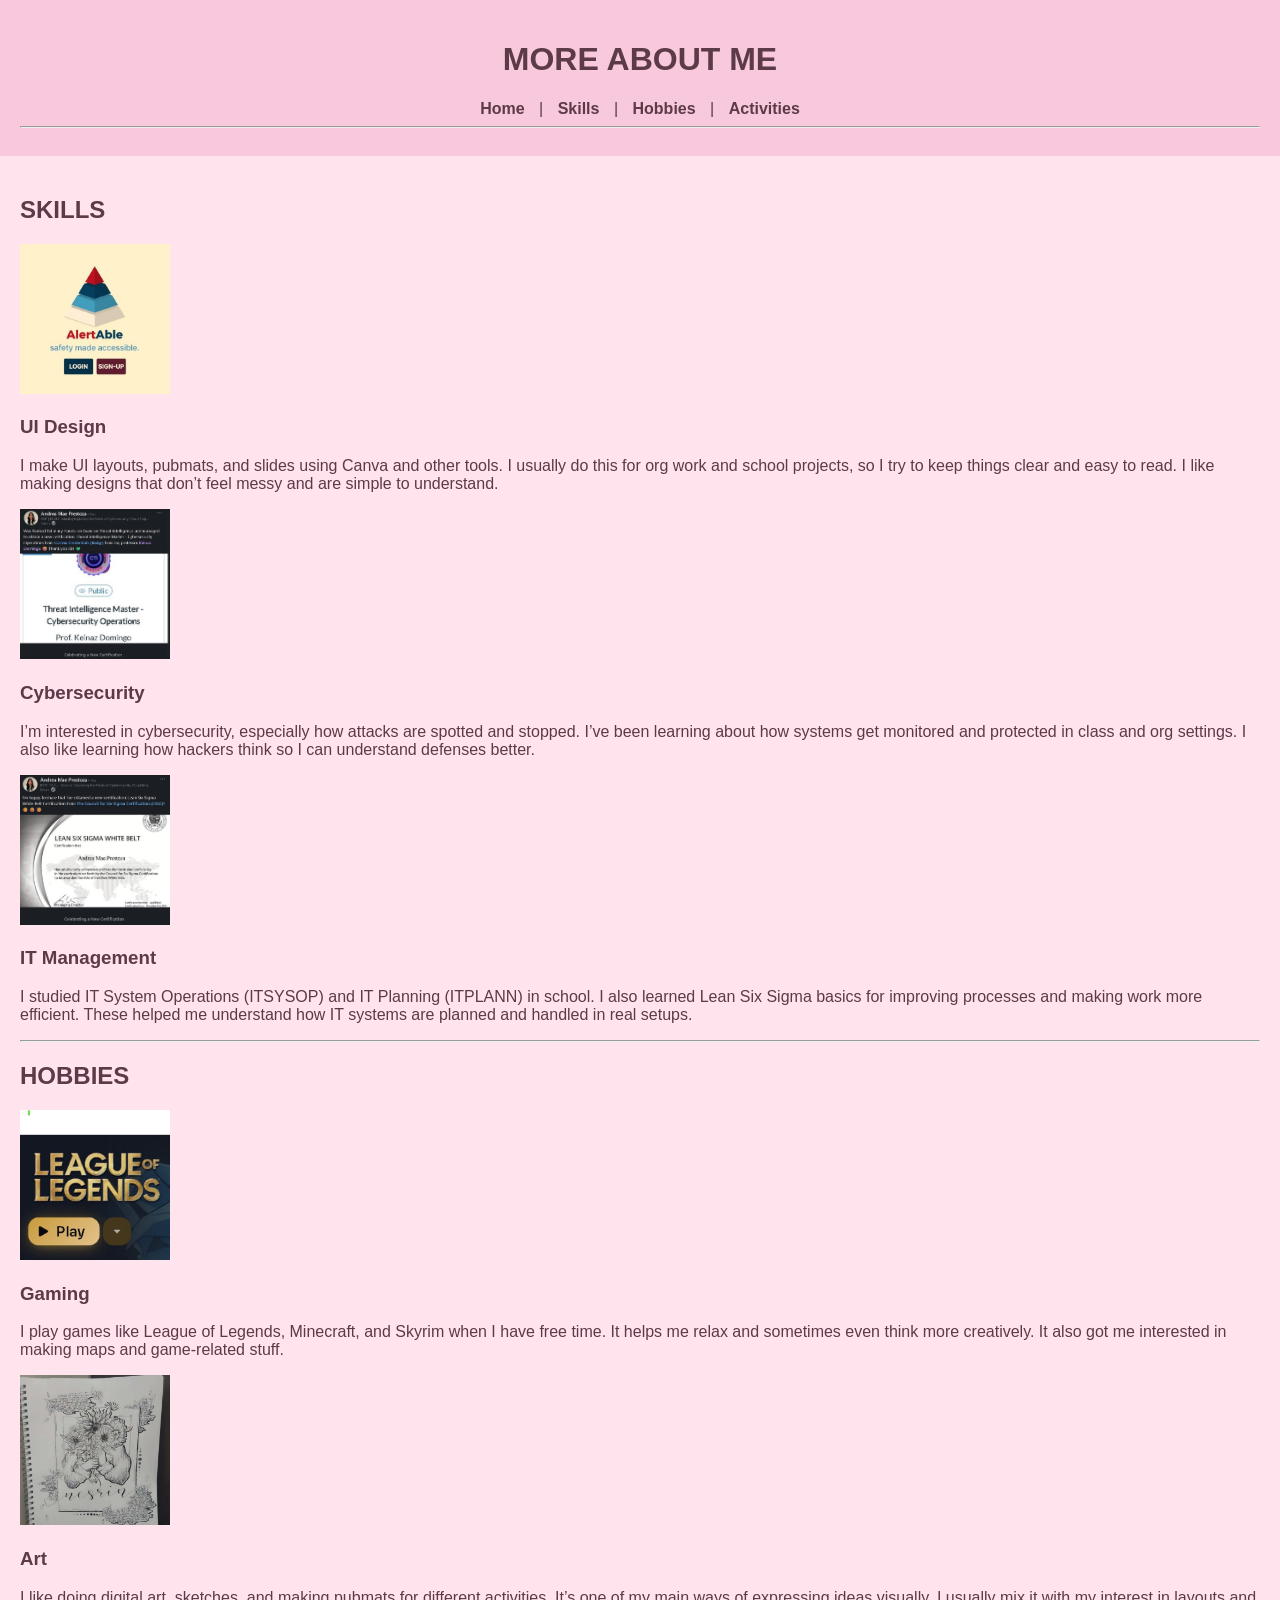
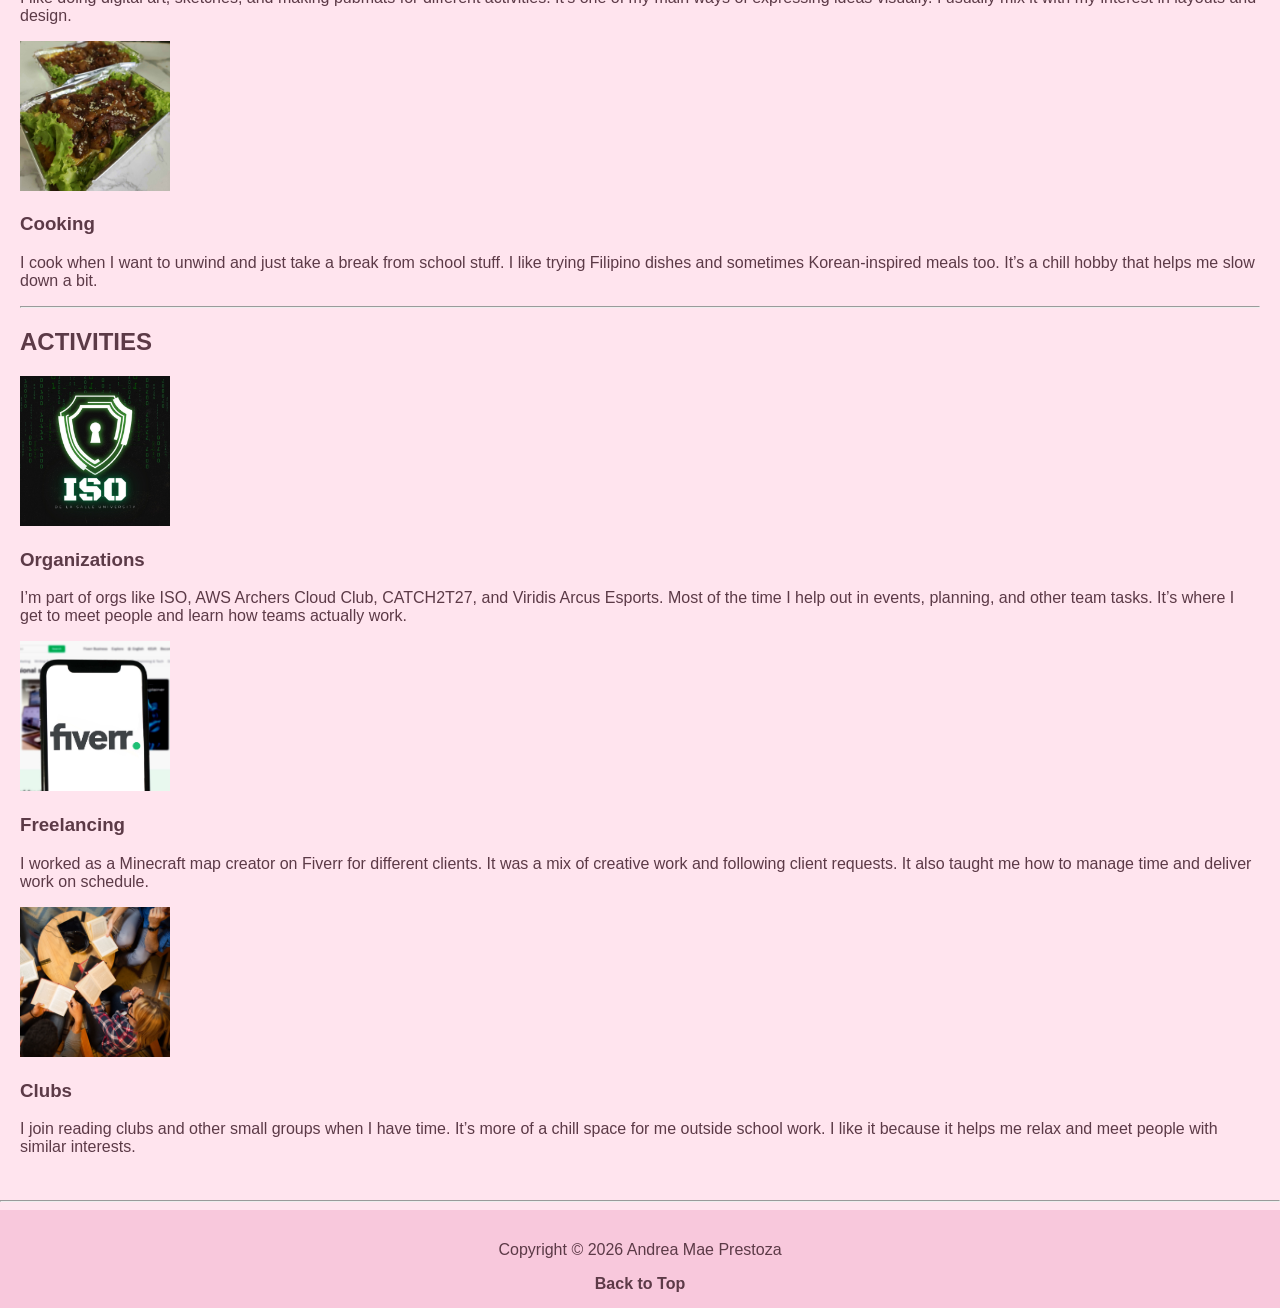
==== commit 491a11d0: "Update more.html" ====
--- a/more.html
+++ b/more.html
@@ -2,6 +2,7 @@
 <html>
 
 <head>
+
     <title>More About Andrea Mae Prestoza</title>
 
     <meta charset="UTF-8">
@@ -13,15 +14,16 @@
           type="text/css"
           media="all"
           href="styles.css">
+
 </head>
 
 <body>
 
-    <header class="page-header">
-
-        <h1>MORE ABOUT ME</h1>
-
-        <nav class="navigation-bar">
+    <header>
+
+        <h1 id="top">MORE ABOUT ME</h1>
+
+        <nav>
             <a href="index.html">Home</a> |
             <a href="#skills">Skills</a> |
             <a href="#hobbies">Hobbies</a> |
@@ -221,272 +223,11 @@
 
         </section>
 
-        <hr>
-
-        <section class="table-section">
-
-            <h2>ORGANIZATIONS TABLE</h2>
-
-            <table class="organization-table">
-
-                <caption>Organizations and Roles</caption>
-
-                <tr>
-                    <th>Organization</th>
-                    <th>Role</th>
-                </tr>
-
-                <tr>
-                    <td>Information Security Organization</td>
-                    <td>Executive Vice President for Administration</td>
-                </tr>
-
-                <tr>
-                    <td>AWS Archers Cloud Club</td>
-                    <td>Marketing Officer</td>
-                </tr>
-
-                <tr>
-                    <td>Viridis Arcus Esports</td>
-                    <td>Junior Officer</td>
-                </tr>
-
-            </table>
-
-        </section>
-
-        <hr>
-
-        <section class="media-section">
-
-            <h2>MEDIA</h2>
-
-            <h3>Favorite Music</h3>
-
-            <audio controls>
-                <source src="music.mp3" type="audio/mpeg">
-            </audio>
-
-            <br><br>
-
-            <h3>Gameplay Video</h3>
-
-            <video width="400" controls>
-                <source src="gameplay.mp4" type="video/mp4">
-            </video>
-
-        </section>
-
-        <hr>
-
-        <section class="form-section">
-
-            <h2>CONTACT FORM</h2>
-
-            <form action="#"
-                  method="post"
-                  class="contact-form">
-
-                <label for="name">Name:</label><br>
-                <input type="text"
-                       id="name"
-                       name="name">
-
-                <br><br>
-
-                <label for="email">Email:</label><br>
-                <input type="email"
-                       id="email"
-                       name="email">
-
-                <br><br>
-
-                <p>How did you find my page?</p>
-
-                <input type="radio"
-                       name="source"
-                       value="friend"
-                       id="friend">
-
-                <label for="friend">Friend</label>
-
-                <br>
-
-                <input type="radio"
-                       name="source"
-                       value="school"
-                       id="school">
-
-                <label for="school">School</label>
-
-                <br>
-
-                <input type="radio"
-                       name="source"
-                       value="social_media"
-                       id="social">
-
-                <label for="social">Social Media</label>
-
-                <br>
-
-                <input type="radio"
-                       name="source"
-                       value="org_event"
-                       id="event">
-
-                <label for="event">Organization/Event</label>
-
-                <br>
-
-                <input type="radio"
-                       name="source"
-                       value="search_engine"
-                       id="search">
-
-                <label for="search">Search Engine</label>
-
-                <br><br>
-
-                <p>Topics you like:</p>
-
-                <input type="checkbox"
-                       value="ui_design"
-                       id="ui">
-
-                <label for="ui">UI Design</label>
-
-                <br>
-
-                <input type="checkbox"
-                       value="cybersecurity"
-                       id="cybersecurity">
-
-                <label for="cybersecurity">Cybersecurity</label>
-
-                <br>
-
-                <input type="checkbox"
-                       value="it_management"
-                       id="it">
-
-                <label for="it">IT Management</label>
-
-                <br>
-
-                <input type="checkbox"
-                       value="gaming"
-                       id="gaming">
-
-                <label for="gaming">Gaming</label>
-
-                <br>
-
-                <input type="checkbox"
-                       value="art"
-                       id="art">
-
-                <label for="art">Art</label>
-
-                <br>
-
-                <input type="checkbox"
-                       value="cooking"
-                       id="cooking">
-
-                <label for="cooking">Cooking</label>
-
-                <br>
-
-                <input type="checkbox"
-                       value="freelancing"
-                       id="freelance">
-
-                <label for="freelance">Freelancing</label>
-
-                <br>
-
-                <input type="checkbox"
-                       value="organizations"
-                       id="orgs">
-
-                <label for="orgs">Organizations</label>
-
-                <br>
-
-                <input type="checkbox"
-                       value="clubs"
-                       id="clubs">
-
-                <label for="clubs">Clubs</label>
-
-                <br>
-
-                <input type="checkbox"
-                       value="something_else"
-                       id="other">
-
-                <label for="other">Something else:</label>
-
-                <input type="text"
-                       name="other_input"
-                       placeholder="Please specify here">
-
-                <br><br>
-
-                <label for="message">Message:</label><br>
-
-                <textarea id="message"
-                          name="message"
-                          rows="5"
-                          cols="40"></textarea>
-
-                <br><br>
-
-                <input type="submit"
-                       value="Send">
-
-            </form>
-
-        </section>
-
-        <hr>
-
-        <section class="contact-section">
-
-            <h2>MY CONTACT INFORMATION</h2>
-
-            <ul>
-
-                <li>
-                    <a href="https://www.linkedin.com/in/prestozaamj/"
-                       target="_blank">
-                        LinkedIn
-                    </a>
-                </li>
-
-                <li>
-                    <a href="mailto:andrea_prestoza@dlsu.edu.ph">
-                        Email
-                    </a>
-                </li>
-
-                <li>
-                    <a href="https://www.facebook.com/prestopotatoe"
-                       target="_blank">
-                        Facebook
-                    </a>
-                </li>
-
-            </ul>
-
-        </section>
-
     </main>
 
     <hr>
 
-    <footer class="page-footer">
+    <footer>
 
         <p>Copyright © 2026 Andrea Mae Prestoza</p>
 
@@ -495,4 +236,5 @@
     </footer>
 
 </body>
+
 </html>
--- a/styles.css
+++ b/styles.css
@@ -0,0 +1,228 @@
+:root {
+
+    --main-pink: #f8c8dc;
+    --light-pink: #ffe4ee;
+    --soft-pink: #ffd6e7;
+    --dark-pink: #d96c95;
+    --text-color: #5c3a47;
+    --white-color: #ffffff;
+
+}
+
+body {
+
+    background-color: var(--light-pink);
+    color: var(--text-color);
+    font-family: Arial, sans-serif;
+    margin: 0px;
+    padding: 0px;
+
+}
+
+header {
+
+    background-color: var(--main-pink);
+    padding: 20px;
+    text-align: center;
+
+}
+
+nav {
+
+    margin-top: 10px;
+
+}
+
+nav a {
+
+    color: var(--text-color);
+    text-decoration: none;
+    font-weight: bold;
+    margin: 0px 10px;
+
+}
+
+nav a:hover {
+
+    color: var(--dark-pink);
+
+}
+
+main {
+
+    padding: 20px;
+
+}
+
+.intro-section {
+
+    text-align: center;
+
+}
+
+.intro-container {
+
+    background-color: var(--soft-pink);
+    border: 2px solid var(--dark-pink);
+    padding: 20px;
+    margin: 20px auto;
+    width: 80%;
+
+}
+
+.intro-container img {
+
+    border: 3px solid var(--dark-pink);
+
+}
+
+.button-section {
+
+    text-align: center;
+
+}
+
+button {
+
+    background-color: var(--dark-pink);
+    color: var(--white-color);
+    border: none;
+    padding: 10px 20px;
+    font-weight: bold;
+
+}
+
+button:hover {
+
+    background-color: #c95a84;
+
+}
+
+.cards-section {
+
+    display: flex;
+
+}
+
+.info-card {
+
+    background-color: var(--soft-pink);
+    border: 2px solid var(--dark-pink);
+    width: 30%;
+    margin: 10px;
+    padding: 15px;
+    text-align: center;
+
+}
+
+.info-card img {
+
+    border: 2px solid var(--dark-pink);
+
+}
+
+.info-card a {
+
+    color: var(--dark-pink);
+    text-decoration: none;
+    font-weight: bold;
+
+}
+
+.info-card a:hover {
+
+    text-decoration: underline;
+
+}
+
+table {
+
+    width: 100%;
+    border-collapse: collapse;
+    background-color: var(--white-color);
+
+}
+
+table,
+th,
+td {
+
+    border: 1px solid var(--dark-pink);
+
+}
+
+th {
+
+    background-color: var(--main-pink);
+    padding: 10px;
+
+}
+
+td {
+
+    padding: 10px;
+
+}
+
+caption {
+
+    font-weight: bold;
+    margin-bottom: 10px;
+
+}
+
+form {
+
+    background-color: var(--soft-pink);
+    border: 2px solid var(--dark-pink);
+    padding: 20px;
+
+}
+
+input[type="text"],
+input[type="email"],
+textarea {
+
+    width: 90%;
+    padding: 10px;
+    border: 1px solid var(--dark-pink);
+
+}
+
+input[type="submit"] {
+
+    background-color: var(--dark-pink);
+    color: var(--white-color);
+    border: none;
+    padding: 10px 20px;
+    font-weight: bold;
+
+}
+
+input[type="submit"]:hover {
+
+    background-color: #c95a84;
+
+}
+
+footer {
+
+    background-color: var(--main-pink);
+    text-align: center;
+    padding: 15px;
+
+}
+
+footer a {
+
+    color: var(--text-color);
+    text-decoration: none;
+    font-weight: bold;
+
+}
+
+footer a:hover {
+
+    color: var(--dark-pink);
+
+}
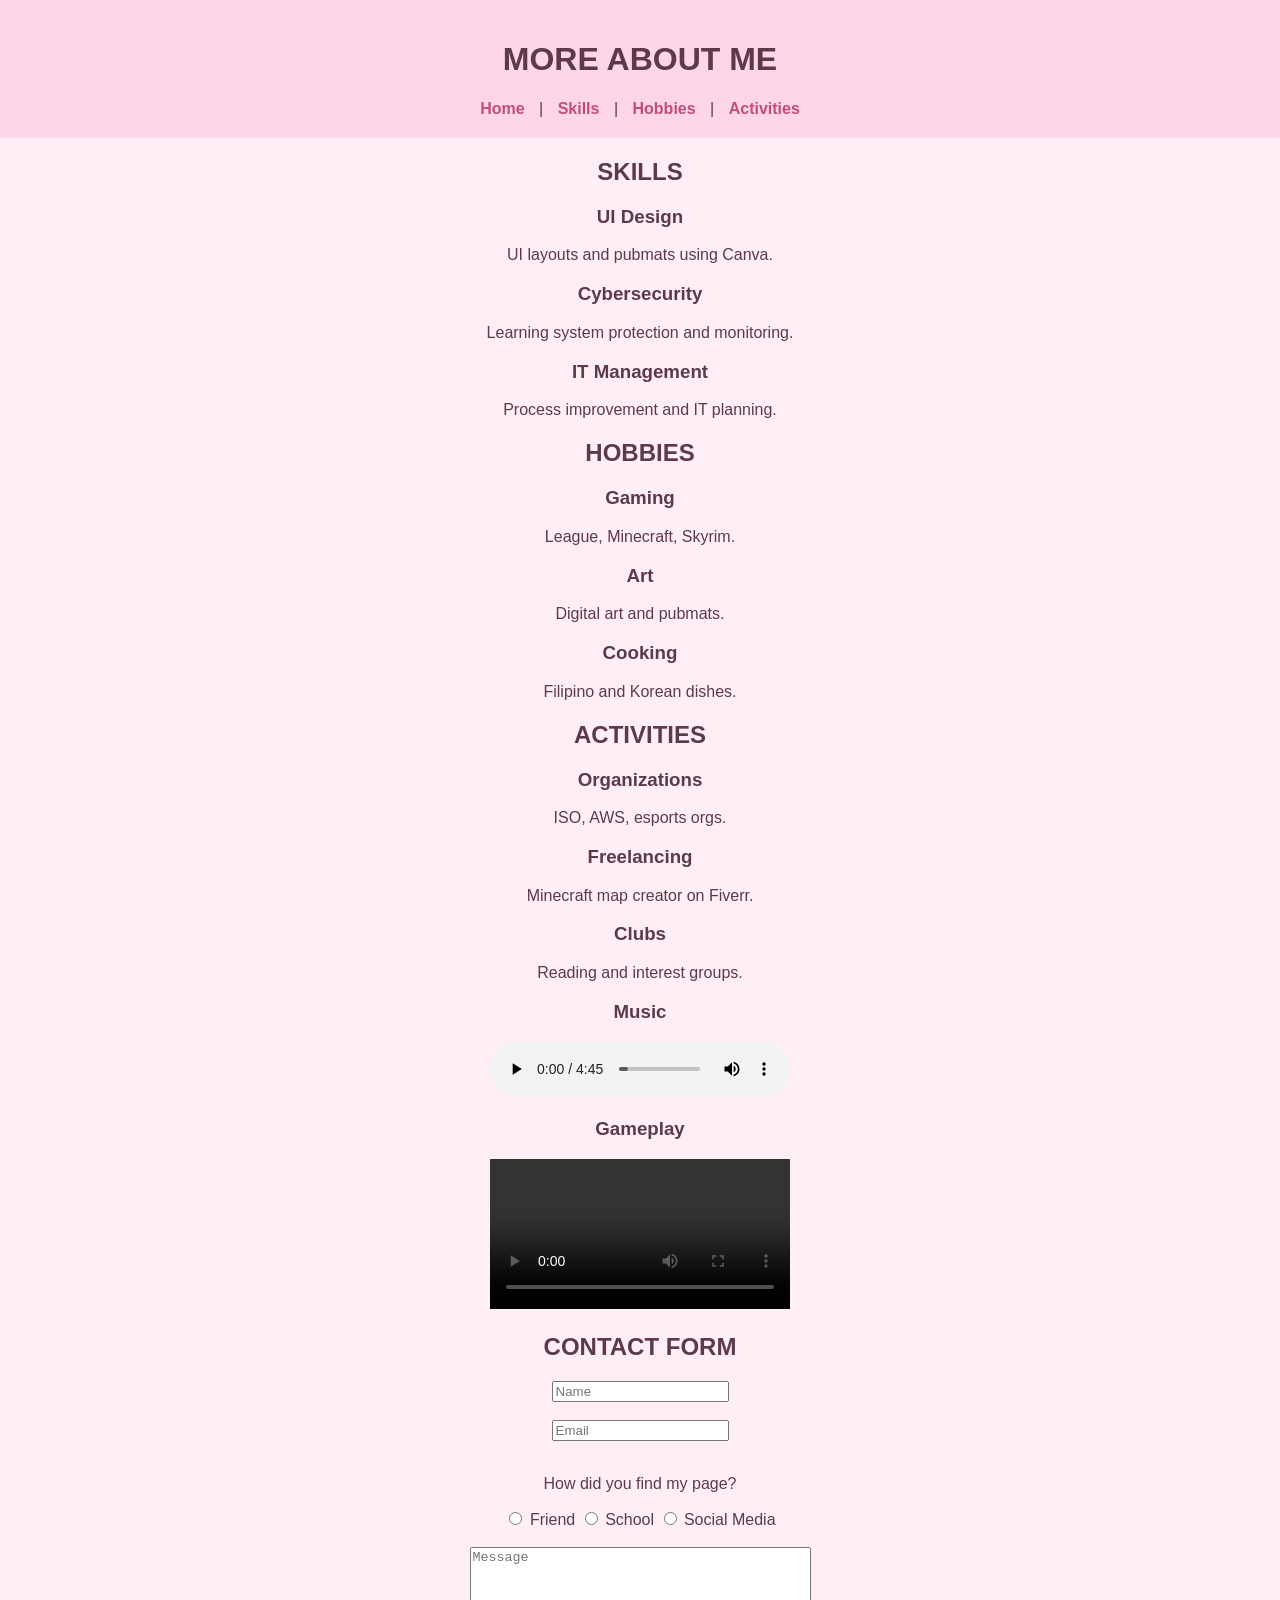
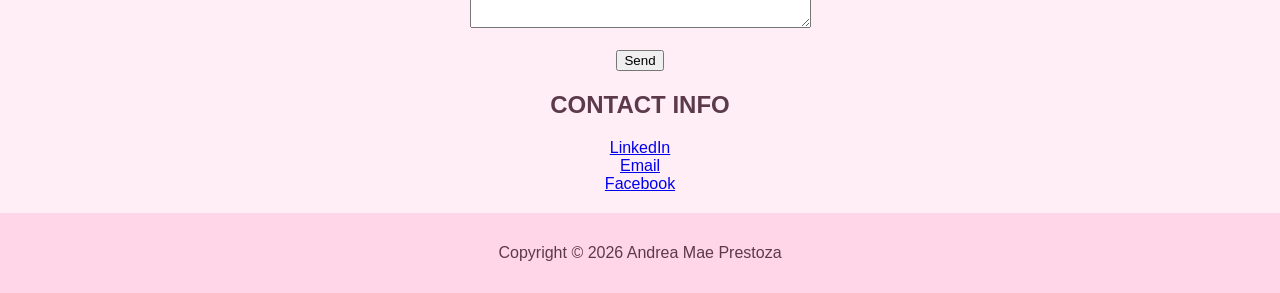
==== commit 88bda0a7: "Update more.html to have the forms and media back in" ====
--- a/more.html
+++ b/more.html
@@ -2,239 +2,150 @@
 <html>
 
 <head>
-
     <title>More About Andrea Mae Prestoza</title>
-
     <meta charset="UTF-8">
     <meta name="description" content="More Information About Andrea Mae Prestoza">
     <meta name="keywords" content="Skills, Hobbies, Activities">
     <meta name="author" content="Andrea Mae Prestoza">
 
-    <link rel="stylesheet"
-          type="text/css"
-          media="all"
-          href="styles.css">
-
+    <link rel="stylesheet" type="text/css" href="styles.css">
 </head>
 
 <body>
 
-    <header>
-
+    <header class="page-header">
         <h1 id="top">MORE ABOUT ME</h1>
 
-        <nav>
+        <nav class="navigation-bar">
             <a href="index.html">Home</a> |
             <a href="#skills">Skills</a> |
             <a href="#hobbies">Hobbies</a> |
             <a href="#activities">Activities</a>
         </nav>
-
-        <hr>
-
     </header>
 
     <main>
 
-        <section id="skills">
-
+        <section id="skills" class="section-box">
             <h2>SKILLS</h2>
 
-            <div class="content-row">
+            <div class="card-row">
+                <div class="card">
+                    <h3>UI Design</h3>
+                    <p>UI layouts and pubmats using Canva.</p>
+                </div>
 
-                <article class="content-card">
+                <div class="card">
+                    <h3>Cybersecurity</h3>
+                    <p>Learning system protection and monitoring.</p>
+                </div>
 
-                    <img src="ui-design.jpg"
-                         alt="UI Design"
-                         width="150"
-                         height="150">
+                <div class="card">
+                    <h3>IT Management</h3>
+                    <p>Process improvement and IT planning.</p>
+                </div>
+            </div>
+        </section>
 
-                    <h3>UI Design</h3>
+        <section id="hobbies" class="section-box">
+            <h2>HOBBIES</h2>
 
-                    <p>
-                        I make UI layouts, pubmats, and slides using Canva and other tools.
-                        I usually do this for org work and school projects, so I try to keep things clear and easy to read.
-                        I like making designs that don’t feel messy and are simple to understand.
-                    </p>
+            <div class="card-row">
+                <div class="card">
+                    <h3>Gaming</h3>
+                    <p>League, Minecraft, Skyrim.</p>
+                </div>
 
-                </article>
+                <div class="card">
+                    <h3>Art</h3>
+                    <p>Digital art and pubmats.</p>
+                </div>
 
-                <article class="content-card">
+                <div class="card">
+                    <h3>Cooking</h3>
+                    <p>Filipino and Korean dishes.</p>
+                </div>
+            </div>
+        </section>
 
-                    <img src="cybersecurity.jpg"
-                         alt="Cybersecurity"
-                         width="150"
-                         height="150">
+        <section id="activities" class="section-box">
+            <h2>ACTIVITIES</h2>
 
-                    <h3>Cybersecurity</h3>
+            <div class="card-row">
+                <div class="card">
+                    <h3>Organizations</h3>
+                    <p>ISO, AWS, esports orgs.</p>
+                </div>
 
-                    <p>
-                        I’m interested in cybersecurity, especially how attacks are spotted and stopped.
-                        I’ve been learning about how systems get monitored and protected in class and org settings.
-                        I also like learning how hackers think so I can understand defenses better.
-                    </p>
+                <div class="card">
+                    <h3>Freelancing</h3>
+                    <p>Minecraft map creator on Fiverr.</p>
+                </div>
 
-                </article>
+                <div class="card">
+                    <h3>Clubs</h3>
+                    <p>Reading and interest groups.</p>
+                </div>
+            </div>
+        </section>
 
-                <article class="content-card">
-
-                    <img src="it-management.jpg"
-                         alt="IT Management"
-                         width="150"
-                         height="150">
-
-                    <h3>IT Management</h3>
-
-                    <p>
-                        I studied IT System Operations (ITSYSOP) and IT Planning (ITPLANN) in school.
-                        I also learned Lean Six Sigma basics for improving processes and making work more efficient.
-                        These helped me understand how IT systems are planned and handled in real setups.
-                    </p>
-
-                </article>
-
+        <section class="media-box">
+            <div class="media-item">
+                <h3>Music</h3>
+                <audio controls>
+                    <source src="music.mp3" type="audio/mpeg">
+                </audio>
             </div>
 
+            <div class="media-item">
+                <h3>Gameplay</h3>
+                <video width="300" controls>
+                    <source src="gameplay.mp4" type="video/mp4">
+                </video>
+            </div>
         </section>
 
-        <hr>
+        <section class="bottom-box">
+            <h2>CONTACT FORM</h2>
 
-        <section id="hobbies">
+            <form class="form-box">
 
-            <h2>HOBBIES</h2>
+                <input type="text" placeholder="Name">
+                <br><br>
 
-            <div class="content-row">
+                <input type="email" placeholder="Email">
+                <br><br>
 
-                <article class="content-card">
+                <p>How did you find my page?</p>
 
-                    <img src="gaming.jpg"
-                         alt="Gaming"
-                         width="150"
-                         height="150">
+                <input type="radio" name="source"> Friend
+                <input type="radio" name="source"> School
+                <input type="radio" name="source"> Social Media
 
-                    <h3>Gaming</h3>
+                <br><br>
 
-                    <p>
-                        I play games like League of Legends, Minecraft, and Skyrim when I have free time.
-                        It helps me relax and sometimes even think more creatively.
-                        It also got me interested in making maps and game-related stuff.
-                    </p>
+                <textarea rows="5" cols="40" placeholder="Message"></textarea>
 
-                </article>
+                <br><br>
 
-                <article class="content-card">
+                <input type="submit" value="Send">
 
-                    <img src="art.jpg"
-                         alt="Art"
-                         width="150"
-                         height="150">
-
-                    <h3>Art</h3>
-
-                    <p>
-                        I like doing digital art, sketches, and making pubmats for different activities.
-                        It’s one of my main ways of expressing ideas visually.
-                        I usually mix it with my interest in layouts and design.
-                    </p>
-
-                </article>
-
-                <article class="content-card">
-
-                    <img src="cooking.jpg"
-                         alt="Cooking"
-                         width="150"
-                         height="150">
-
-                    <h3>Cooking</h3>
-
-                    <p>
-                        I cook when I want to unwind and just take a break from school stuff.
-                        I like trying Filipino dishes and sometimes Korean-inspired meals too.
-                        It’s a chill hobby that helps me slow down a bit.
-                    </p>
-
-                </article>
-
-            </div>
-
+            </form>
         </section>
 
-        <hr>
+        <section class="bottom-box-dark">
+            <h2>CONTACT INFO</h2>
 
-        <section id="activities">
-
-            <h2>ACTIVITIES</h2>
-
-            <div class="content-row">
-
-                <article class="content-card">
-
-                    <img src="organizations.jpg"
-                         alt="Organizations"
-                         width="150"
-                         height="150">
-
-                    <h3>Organizations</h3>
-
-                    <p>
-                        I’m part of orgs like ISO, AWS Archers Cloud Club, CATCH2T27, and Viridis Arcus Esports.
-                        Most of the time I help out in events, planning, and other team tasks.
-                        It’s where I get to meet people and learn how teams actually work.
-                    </p>
-
-                </article>
-
-                <article class="content-card">
-
-                    <img src="freelancing.jpg"
-                         alt="Freelancing"
-                         width="150"
-                         height="150">
-
-                    <h3>Freelancing</h3>
-
-                    <p>
-                        I worked as a Minecraft map creator on Fiverr for different clients.
-                        It was a mix of creative work and following client requests.
-                        It also taught me how to manage time and deliver work on schedule.
-                    </p>
-
-                </article>
-
-                <article class="content-card">
-
-                    <img src="clubs.jpg"
-                         alt="Clubs"
-                         width="150"
-                         height="150">
-
-                    <h3>Clubs</h3>
-
-                    <p>
-                        I join reading clubs and other small groups when I have time.
-                        It’s more of a chill space for me outside school work.
-                        I like it because it helps me relax and meet people with similar interests.
-                    </p>
-
-                </article>
-
-            </div>
-
+            <a href="https://linkedin.com">LinkedIn</a><br>
+            <a href="mailto:andrea_prestoza@dlsu.edu.ph">Email</a><br>
+            <a href="https://facebook.com">Facebook</a>
         </section>
 
     </main>
 
-    <hr>
-
-    <footer>
-
+    <footer class="footer">
         <p>Copyright © 2026 Andrea Mae Prestoza</p>
-
-        <a href="#top">Back to Top</a>
-
     </footer>
 
 </body>
-
 </html>
--- a/styles.css
+++ b/styles.css
@@ -1,228 +1,128 @@
-:root {
-
-    --main-pink: #f8c8dc;
-    --light-pink: #ffe4ee;
-    --soft-pink: #ffd6e7;
-    --dark-pink: #d96c95;
-    --text-color: #5c3a47;
-    --white-color: #ffffff;
-
+body
+{
+    background-color: #ffeef5;
+    font-family: Arial, sans-serif;
+    color: #5c3a4a;
+    text-align: center;
+    margin: 0px;
 }
 
-body {
-
-    background-color: var(--light-pink);
-    color: var(--text-color);
-    font-family: Arial, sans-serif;
-    margin: 0px;
-    padding: 0px;
-
+header
+{
+    background-color: #ffd6e7;
+    padding: 20px;
 }
 
-header {
-
-    background-color: var(--main-pink);
-    padding: 20px;
-    text-align: center;
-
+nav
+{
+    margin-top: 10px;
 }
 
-nav {
-
-    margin-top: 10px;
-
+nav a
+{
+    text-decoration: none;
+    color: #c24d7c;
+    font-weight: bold;
+    margin: 10px;
 }
 
-nav a {
-
-    color: var(--text-color);
-    text-decoration: none;
-    font-weight: bold;
-    margin: 0px 10px;
-
+nav a:hover
+{
+    color: #ff69b4;
 }
 
-nav a:hover {
-
-    color: var(--dark-pink);
-
+hr
+{
+    border: 1px solid #ffc2d6;
 }
 
-main {
-
-    padding: 20px;
-
+.intro-section
+{
+    margin-top: 30px;
 }
 
-.intro-section {
-
-    text-align: center;
-
+.intro-container
+{
+    background-color: #fff7fb;
+    width: 60%;
+    margin: auto;
+    padding: 25px;
+    border: 3px solid #ffc2d6;
 }
 
-.intro-container {
-
-    background-color: var(--soft-pink);
-    border: 2px solid var(--dark-pink);
-    padding: 20px;
-    margin: 20px auto;
-    width: 80%;
-
+.profile-image
+{
+    border: 4px solid #ffb6cf;
 }
 
-.intro-container img {
-
-    border: 3px solid var(--dark-pink);
-
+.learn-more-button
+{
+    background-color: #ff9fc5;
+    color: white;
+    border: none;
+    padding: 15px;
+    font-size: 18px;
+    margin-top: 15px;
 }
 
-.button-section {
-
-    text-align: center;
-
+.learn-more-button:hover
+{
+    background-color: #ff7eb3;
 }
 
-button {
-
-    background-color: var(--dark-pink);
-    color: var(--white-color);
-    border: none;
-    padding: 10px 20px;
-    font-weight: bold;
-
+.cards-section
+{
+    margin-top: 30px;
 }
 
-button:hover {
-
-    background-color: #c95a84;
-
+.info-card
+{
+    background-color: #fff7fb;
+    border: 3px solid #ffc2d6;
+    width: 25%;
+    display: inline-block;
+    vertical-align: top;
+    margin: 10px;
+    padding: 20px;
 }
 
-.cards-section {
-
-    display: flex;
-
+.info-card ul
+{
+    list-style-position: inside;
+    padding: 0px;
 }
 
-.info-card {
-
-    background-color: var(--soft-pink);
-    border: 2px solid var(--dark-pink);
-    width: 30%;
-    margin: 10px;
-    padding: 15px;
-    text-align: center;
-
+.info-card a
+{
+    text-decoration: none;
+    color: #d14d86;
+    font-weight: bold;
 }
 
-.info-card img {
-
-    border: 2px solid var(--dark-pink);
-
+.content-row
+{
+    margin-top: 20px;
 }
 
-.info-card a {
-
-    color: var(--dark-pink);
-    text-decoration: none;
-    font-weight: bold;
-
+.content-card
+{
+    background-color: #fff7fb;
+    border: 3px solid #ffc2d6;
+    width: 25%;
+    display: inline-block;
+    vertical-align: top;
+    margin: 10px;
+    padding: 20px;
 }
 
-.info-card a:hover {
-
-    text-decoration: underline;
-
+.content-card img
+{
+    border: 3px solid #ffb6cf;
 }
 
-table {
-
-    width: 100%;
-    border-collapse: collapse;
-    background-color: var(--white-color);
-
+footer
+{
+    background-color: #ffd6e7;
+    padding: 15px;
+    margin-top: 20px;
 }
-
-table,
-th,
-td {
-
-    border: 1px solid var(--dark-pink);
-
-}
-
-th {
-
-    background-color: var(--main-pink);
-    padding: 10px;
-
-}
-
-td {
-
-    padding: 10px;
-
-}
-
-caption {
-
-    font-weight: bold;
-    margin-bottom: 10px;
-
-}
-
-form {
-
-    background-color: var(--soft-pink);
-    border: 2px solid var(--dark-pink);
-    padding: 20px;
-
-}
-
-input[type="text"],
-input[type="email"],
-textarea {
-
-    width: 90%;
-    padding: 10px;
-    border: 1px solid var(--dark-pink);
-
-}
-
-input[type="submit"] {
-
-    background-color: var(--dark-pink);
-    color: var(--white-color);
-    border: none;
-    padding: 10px 20px;
-    font-weight: bold;
-
-}
-
-input[type="submit"]:hover {
-
-    background-color: #c95a84;
-
-}
-
-footer {
-
-    background-color: var(--main-pink);
-    text-align: center;
-    padding: 15px;
-
-}
-
-footer a {
-
-    color: var(--text-color);
-    text-decoration: none;
-    font-weight: bold;
-
-}
-
-footer a:hover {
-
-    color: var(--dark-pink);
-
-}
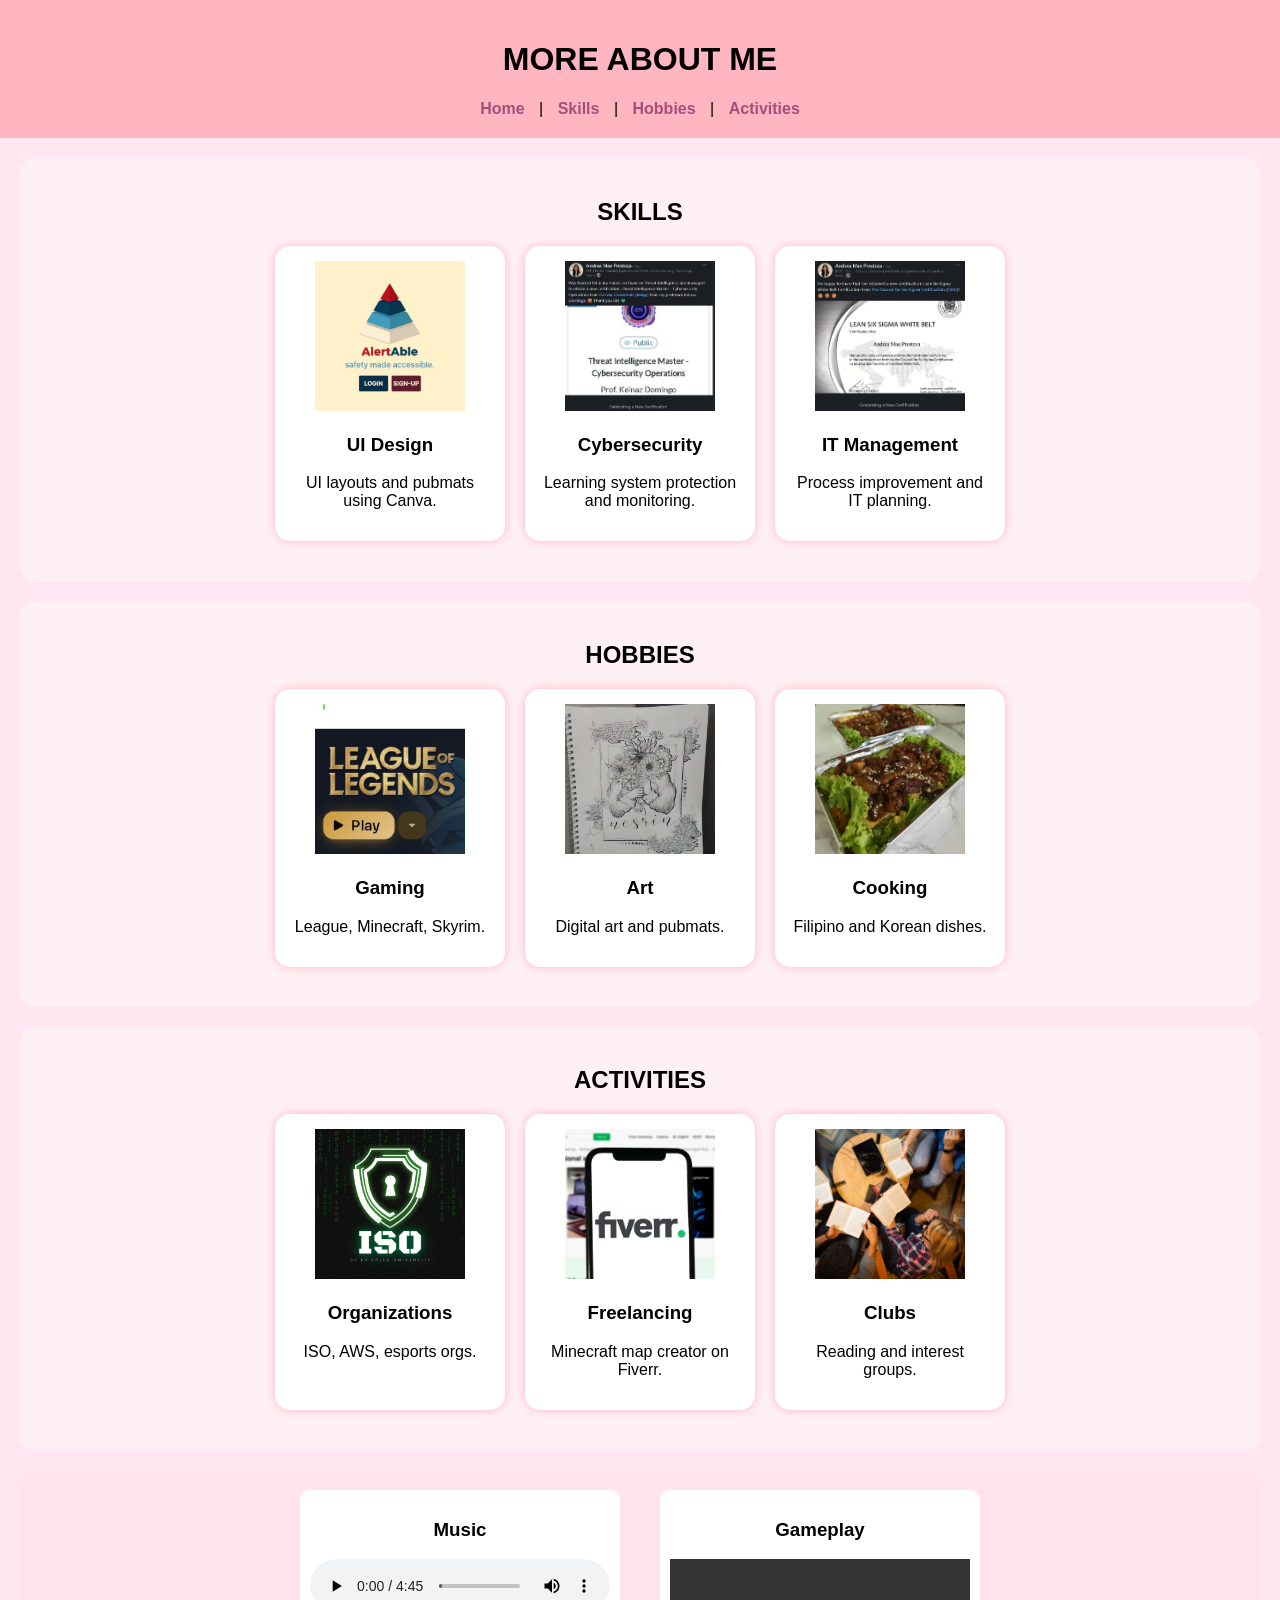
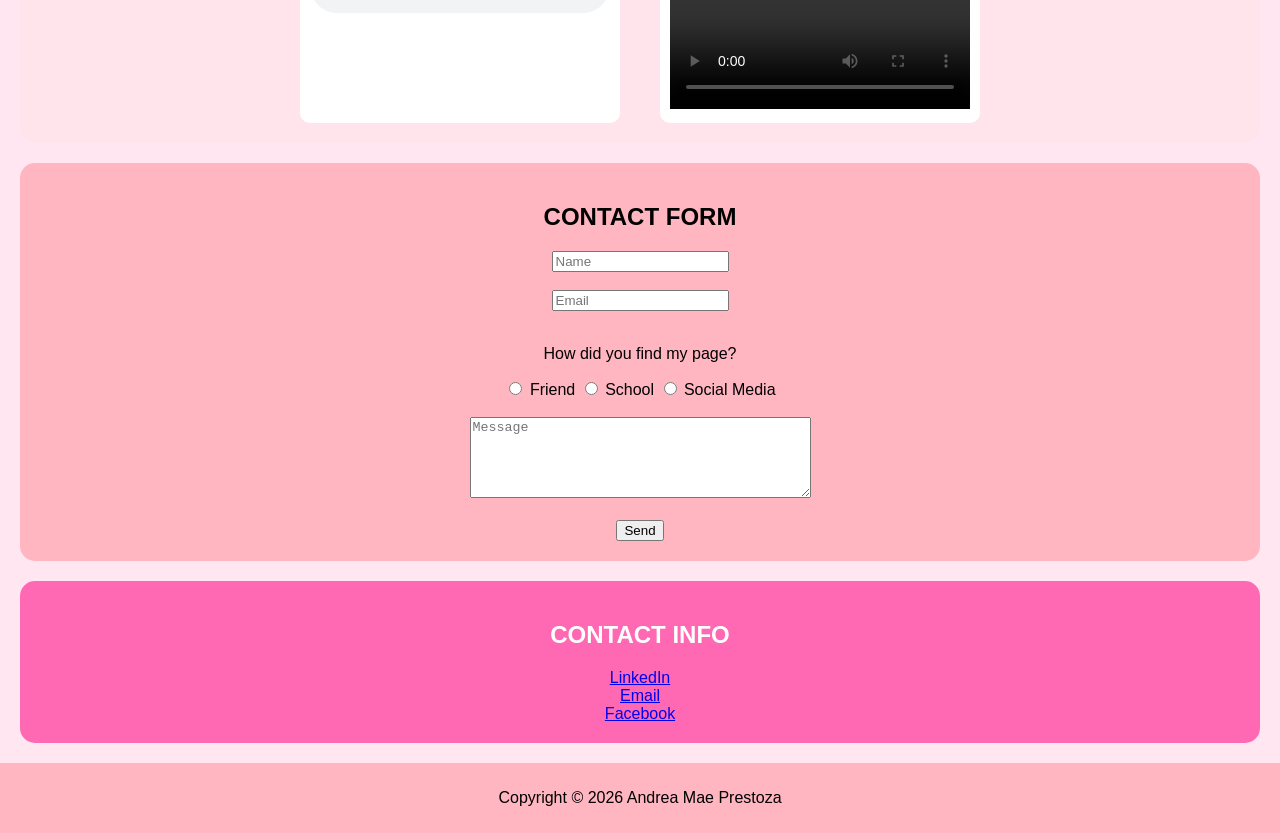
==== commit 3ab845a3: "Added photos back in" ====
--- a/more.html
+++ b/more.html
@@ -7,15 +7,12 @@
     <meta name="description" content="More Information About Andrea Mae Prestoza">
     <meta name="keywords" content="Skills, Hobbies, Activities">
     <meta name="author" content="Andrea Mae Prestoza">
-
     <link rel="stylesheet" type="text/css" href="styles.css">
 </head>
 
 <body>
-
     <header class="page-header">
         <h1 id="top">MORE ABOUT ME</h1>
-
         <nav class="navigation-bar">
             <a href="index.html">Home</a> |
             <a href="#skills">Skills</a> |
@@ -23,72 +20,67 @@
             <a href="#activities">Activities</a>
         </nav>
     </header>
-
     <main>
-
         <section id="skills" class="section-box">
             <h2>SKILLS</h2>
-
             <div class="card-row">
                 <div class="card">
+                    <img src="ui-design.jpg" alt="UI Design" width="150" height="150">
                     <h3>UI Design</h3>
                     <p>UI layouts and pubmats using Canva.</p>
                 </div>
-
                 <div class="card">
+                    <img src="cybersecurity.jpg" alt="Cybersecurity" width="150" height="150">
                     <h3>Cybersecurity</h3>
                     <p>Learning system protection and monitoring.</p>
                 </div>
-
                 <div class="card">
+                    <img src="it-management.jpg" alt="IT Management" width="150" height="150">
                     <h3>IT Management</h3>
                     <p>Process improvement and IT planning.</p>
                 </div>
             </div>
         </section>
-
         <section id="hobbies" class="section-box">
             <h2>HOBBIES</h2>
-
             <div class="card-row">
                 <div class="card">
+                    <img src="gaming.jpg" alt="Gaming" width="150" height="150">
                     <h3>Gaming</h3>
                     <p>League, Minecraft, Skyrim.</p>
                 </div>
-
                 <div class="card">
+                    <img src="art.jpg" alt="Art" width="150" height="150">
                     <h3>Art</h3>
                     <p>Digital art and pubmats.</p>
                 </div>
-
                 <div class="card">
+                    <img src="cooking.jpg" alt="Cooking" width="150" height="150">
                     <h3>Cooking</h3>
                     <p>Filipino and Korean dishes.</p>
                 </div>
             </div>
         </section>
-
         <section id="activities" class="section-box">
             <h2>ACTIVITIES</h2>
-
             <div class="card-row">
                 <div class="card">
+                    <img src="organizations.jpg" alt="Organizations" width="150" height="150">
                     <h3>Organizations</h3>
                     <p>ISO, AWS, esports orgs.</p>
                 </div>
-
                 <div class="card">
+                    <img src="freelancing.jpg" alt="Freelancing" width="150" height="150">
                     <h3>Freelancing</h3>
                     <p>Minecraft map creator on Fiverr.</p>
                 </div>
-
                 <div class="card">
+                    <img src="clubs.jpg" alt="Clubs" width="150" height="150">
                     <h3>Clubs</h3>
                     <p>Reading and interest groups.</p>
                 </div>
             </div>
         </section>
-
         <section class="media-box">
             <div class="media-item">
                 <h3>Music</h3>
@@ -96,7 +88,6 @@
                     <source src="music.mp3" type="audio/mpeg">
                 </audio>
             </div>
-
             <div class="media-item">
                 <h3>Gameplay</h3>
                 <video width="300" controls>
@@ -104,48 +95,34 @@
                 </video>
             </div>
         </section>
-
         <section class="bottom-box">
             <h2>CONTACT FORM</h2>
-
             <form class="form-box">
-
                 <input type="text" placeholder="Name">
                 <br><br>
-
                 <input type="email" placeholder="Email">
                 <br><br>
-
                 <p>How did you find my page?</p>
-
                 <input type="radio" name="source"> Friend
                 <input type="radio" name="source"> School
                 <input type="radio" name="source"> Social Media
-
                 <br><br>
-
                 <textarea rows="5" cols="40" placeholder="Message"></textarea>
-
                 <br><br>
-
                 <input type="submit" value="Send">
-
             </form>
         </section>
-
         <section class="bottom-box-dark">
             <h2>CONTACT INFO</h2>
-
             <a href="https://linkedin.com">LinkedIn</a><br>
             <a href="mailto:andrea_prestoza@dlsu.edu.ph">Email</a><br>
             <a href="https://facebook.com">Facebook</a>
         </section>
-
     </main>
-
     <footer class="footer">
         <p>Copyright © 2026 Andrea Mae Prestoza</p>
     </footer>
-
+    
 </body>
+    
 </html>
--- a/styles.css
+++ b/styles.css
@@ -1,128 +1,98 @@
-body
-{
-    background-color: #ffeef5;
-    font-family: Arial, sans-serif;
-    color: #5c3a4a;
+body {
+    font-family: Arial;
+    background-color: #ffe6f0;
     text-align: center;
-    margin: 0px;
+    margin: 0;
 }
 
-header
-{
-    background-color: #ffd6e7;
+.page-header {
+    background-color: #ffb6c1;
     padding: 20px;
 }
 
-nav
-{
-    margin-top: 10px;
-}
-
-nav a
-{
+.navigation-bar a {
+    margin: 10px;
+    color: #a64d79;
     text-decoration: none;
-    color: #c24d7c;
-    font-weight: bold;
-    margin: 10px;
-}
-
-nav a:hover
-{
-    color: #ff69b4;
-}
-
-hr
-{
-    border: 1px solid #ffc2d6;
-}
-
-.intro-section
-{
-    margin-top: 30px;
-}
-
-.intro-container
-{
-    background-color: #fff7fb;
-    width: 60%;
-    margin: auto;
-    padding: 25px;
-    border: 3px solid #ffc2d6;
-}
-
-.profile-image
-{
-    border: 4px solid #ffb6cf;
-}
-
-.learn-more-button
-{
-    background-color: #ff9fc5;
-    color: white;
-    border: none;
-    padding: 15px;
-    font-size: 18px;
-    margin-top: 15px;
-}
-
-.learn-more-button:hover
-{
-    background-color: #ff7eb3;
-}
-
-.cards-section
-{
-    margin-top: 30px;
-}
-
-.info-card
-{
-    background-color: #fff7fb;
-    border: 3px solid #ffc2d6;
-    width: 25%;
-    display: inline-block;
-    vertical-align: top;
-    margin: 10px;
-    padding: 20px;
-}
-
-.info-card ul
-{
-    list-style-position: inside;
-    padding: 0px;
-}
-
-.info-card a
-{
-    text-decoration: none;
-    color: #d14d86;
     font-weight: bold;
 }
 
-.content-row
-{
-    margin-top: 20px;
+.intro-box {
+    background-color: #fff0f5;
+    margin: 20px auto;
+    padding: 20px;
+    width: 60%;
+    border-radius: 15px;
 }
 
-.content-card
-{
-    background-color: #fff7fb;
-    border: 3px solid #ffc2d6;
-    width: 25%;
-    display: inline-block;
-    vertical-align: top;
-    margin: 10px;
-    padding: 20px;
+.learn-more-box {
+    margin: 20px;
 }
 
-.content-card img
-{
-    border: 3px solid #ffb6cf;
+.learn-btn {
+    padding: 15px 30px;
+    font-size: 18px;
+    background-color: #ff69b4;
+    border: none;
+    color: white;
+    border-radius: 10px;
 }
 
-footer
-{
-    background-color: #ffd6e7;
+.card-row {
+    display: flex;
+    justify-content: center;
+    gap: 20px;
+    flex-wrap: wrap;
+    margin: 20px;
+}
+
+.card {
+    background-color: white;
     padding: 15px;
-    margin-top: 20px;
+    width: 200px;
+    border-radius: 15px;
+    box-shadow: 0px 0px 10px #ffb6c1;
 }
+
+.section-box {
+    background-color: #fff0f5;
+    margin: 20px;
+    padding: 20px;
+    border-radius: 15px;
+}
+
+.media-box {
+    display: flex;
+    justify-content: center;
+    gap: 40px;
+    background-color: #ffe4ec;
+    padding: 20px;
+    margin: 20px;
+    border-radius: 15px;
+}
+
+.media-item {
+    background-color: white;
+    padding: 10px;
+    border-radius: 10px;
+}
+
+.bottom-box {
+    background-color: #ffb6c1;
+    padding: 20px;
+    margin: 20px;
+    border-radius: 15px;
+}
+
+.bottom-box-dark {
+    background-color: #ff69b4;
+    padding: 20px;
+    margin: 20px;
+    border-radius: 15px;
+    color: white;
+}
+
+.footer {
+    background-color: #ffb6c1;
+    padding: 10px;
+}
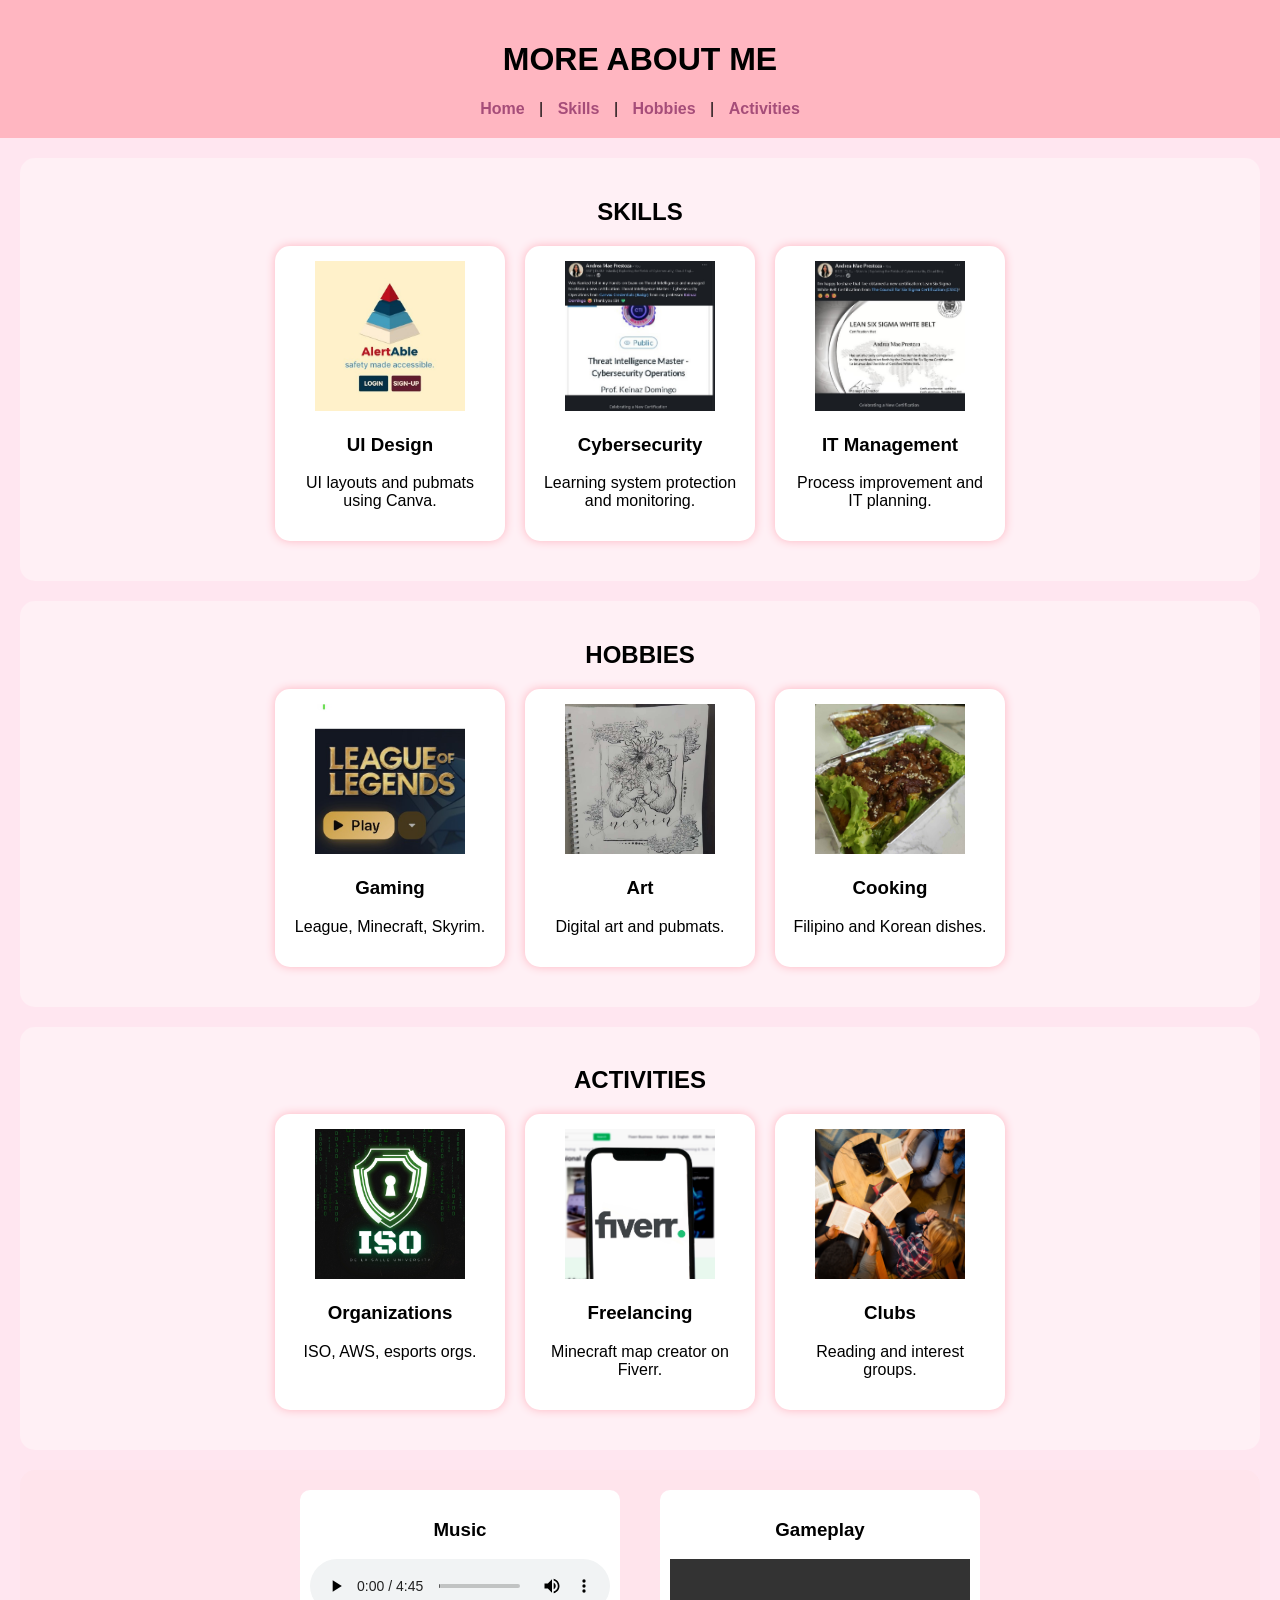
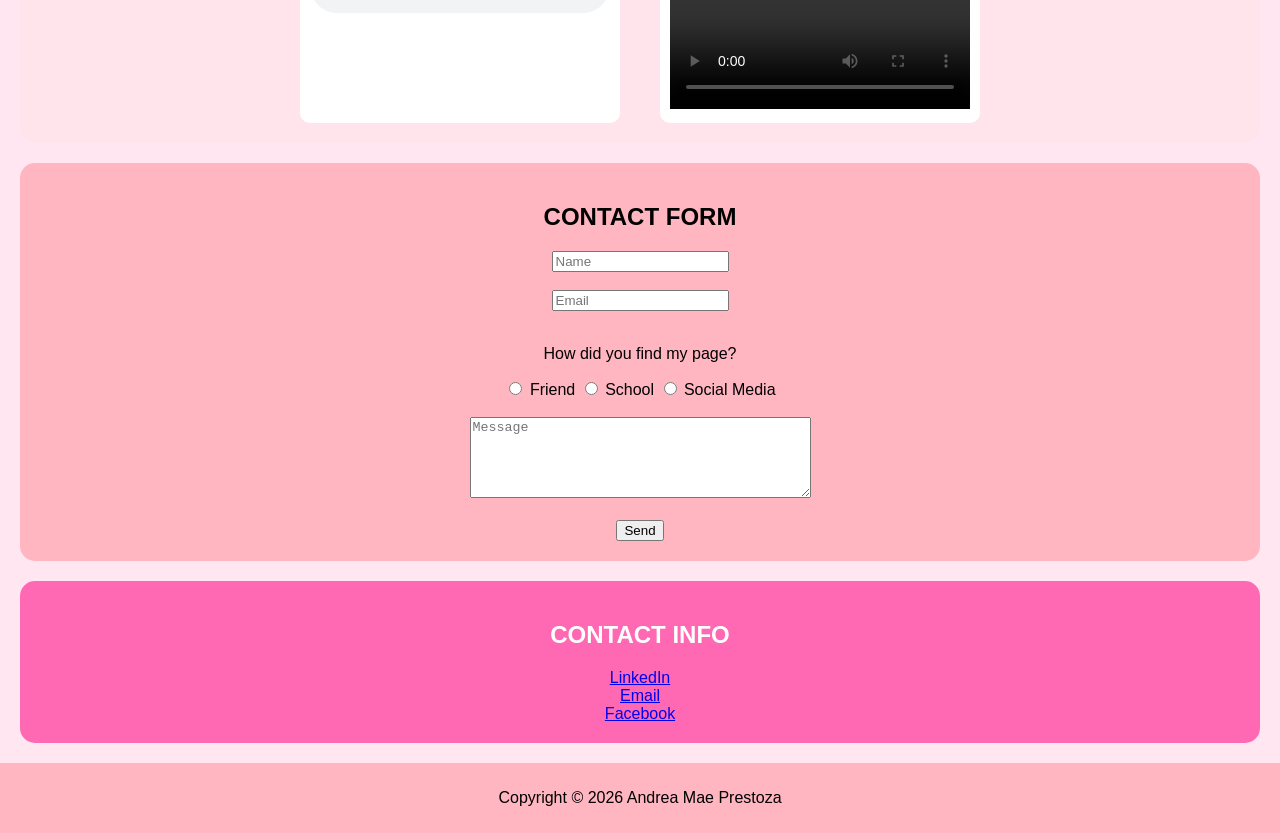
==== commit b477bf41: "Fixed links at the bottom" ====
--- a/more.html
+++ b/more.html
@@ -114,9 +114,9 @@
         </section>
         <section class="bottom-box-dark">
             <h2>CONTACT INFO</h2>
-            <a href="https://linkedin.com">LinkedIn</a><br>
+            <a href="https://www.linkedin.com/in/prestozaamj/">LinkedIn</a><br>
             <a href="mailto:andrea_prestoza@dlsu.edu.ph">Email</a><br>
-            <a href="https://facebook.com">Facebook</a>
+            <a href="https://www.facebook.com/prestopotatoe/">Facebook</a>
         </section>
     </main>
     <footer class="footer">
